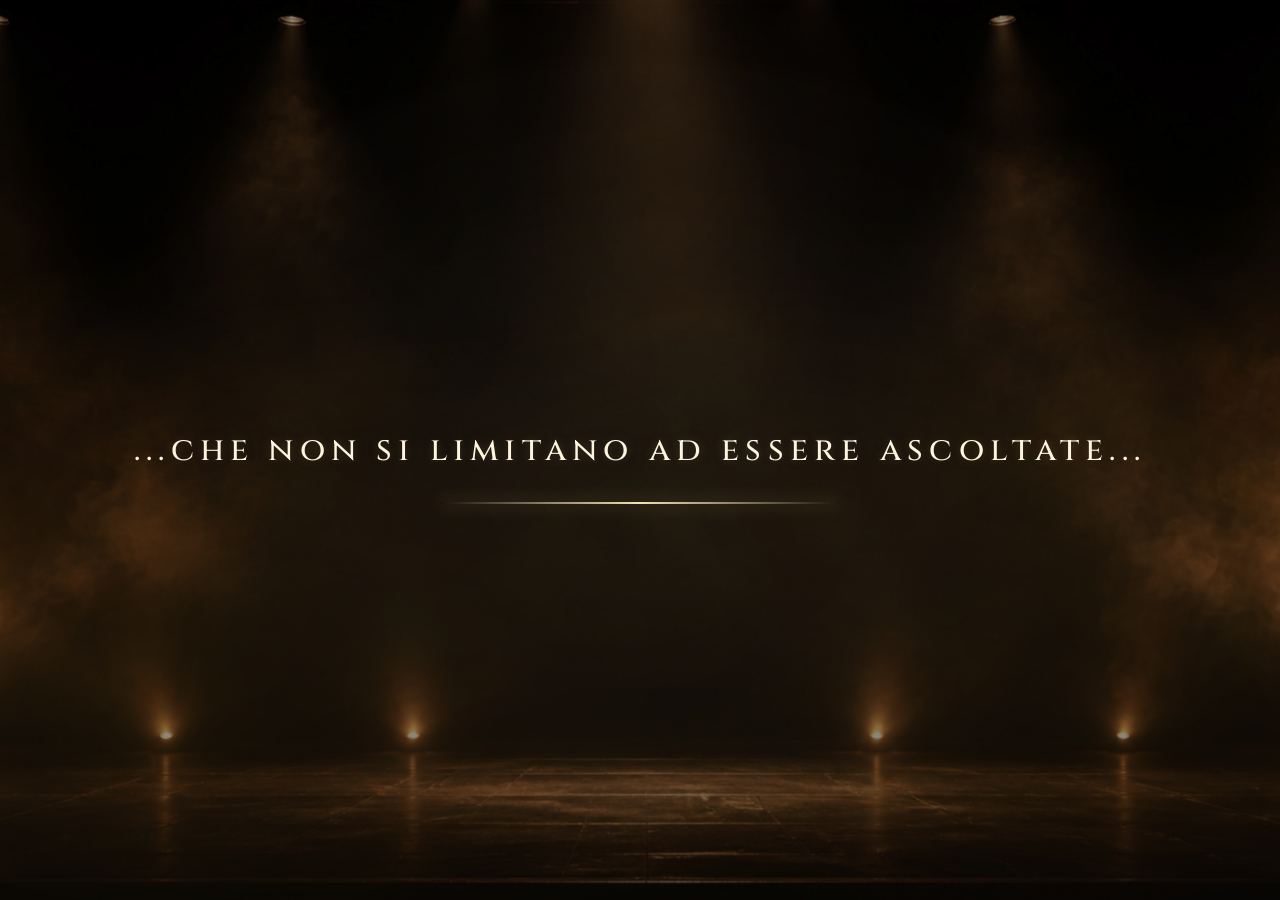
==== index.html @ 69029416 "Version review" ====
<!doctype html>
<!--
  ETB – Eros Ramazzotti Tribute Band
  Website designed and developed by Daniele Gabriele
-->
<html lang="it">
  <head>
    <meta charset="utf-8" />

    <meta name="author" content="Daniele Gabriele" />

    <meta name="viewport" content="width=device-width, initial-scale=1" />

    <script>
      (function () {
        const params = new URLSearchParams(window.location.search);
        const forcedView = params.get("view");

        // Permette di forzare manualmente:
        // ?view=desktop
        // ?view=mobile
        if (forcedView === "desktop") {
          return;
        }

        const isSmallScreen = window.matchMedia("(max-width: 900px)").matches;

        const isTouchDevice = window.matchMedia("(pointer: coarse)").matches;

        const shouldUseMobile =
          forcedView === "mobile" || (isSmallScreen && isTouchDevice);

        if (shouldUseMobile) {
          const destination = "mobile.html" + window.location.hash;

          window.location.replace(destination);
        }
      })();
    </script>

    <title>ETB | Eros Ramazzotti Tribute Band</title>

    <meta
      name="description"
      content="ETB – Eros Ramazzotti Tribute Band: otto musicisti professionisti per un autentico concerto live che ricrea il suono, l'energia e le emozioni dei più grandi successi di Eros Ramazzotti."
    />

    <link rel="icon" href="/assets/images/etb-logo.png" type="image/png" />

    <link rel="canonical" href="https://www.etberostribute.it/" />

    <link
      rel="alternate"
      media="only screen and (max-width: 900px)"
      href="https://www.etberostribute.it/mobile.html"
    />

    <link rel="alternate" hreflang="it" href="https://www.etberostribute.it/" />
    <link
      rel="alternate"
      hreflang="en"
      href="https://www.etberostribute.it/en/"
    />
    <link
      rel="alternate"
      hreflang="x-default"
      href="https://www.etberostribute.it/"
    />

    <script type="application/ld+json">
      {
        "@context": "https://schema.org",
        "@graph": [
          {
            "@type": "MusicGroup",
            "@id": "https://www.etberostribute.it/#musicgroup",
            "name": "ETB – Eros Ramazzotti Tribute Band",
            "alternateName": "ETB",
            "url": "https://www.etberostribute.it/",
            "logo": {
              "@type": "ImageObject",
              "url": "https://www.etberostribute.it/assets/images/etb-logo.png"
            },
            "image": {
              "@type": "ImageObject",
              "url": "https://www.etberostribute.it/assets/images/band-scene.png",
              "width": 1774,
              "height": 887
            },
            "description": "ETB – Eros Ramazzotti Tribute Band è una formazione composta da otto musicisti professionisti che propone un autentico concerto live dedicato alla musica di Eros Ramazzotti.",
            "genre": ["Pop", "Pop rock", "Italian pop music", "Tribute band"],
            "email": "booking@etberostribute.it",
            "areaServed": [
              {
                "@type": "Country",
                "name": "Italia"
              },
              {
                "@type": "Place",
                "name": "Europe"
              }
            ],
            "member": [
              {
                "@type": "Person",
                "name": "Fabio Di Baldo",
                "jobTitle": "Lead Vocals"
              },
              {
                "@type": "Person",
                "name": "Danila Sansoni",
                "jobTitle": "Female Vocals"
              },
              {
                "@type": "Person",
                "name": "Daniele Gabriele",
                "jobTitle": "Electric and Acoustic Guitar, Programming"
              },
              {
                "@type": "Person",
                "name": "Nico Sansoni",
                "jobTitle": "Electric Guitar"
              },
              {
                "@type": "Person",
                "name": "Nicola Di Giorgio",
                "jobTitle": "Saxophone"
              },
              {
                "@type": "Person",
                "name": "Stefano Nardi",
                "jobTitle": "Piano, Keyboards and Backing Vocals"
              },
              {
                "@type": "Person",
                "name": "Giammarco Turchini",
                "jobTitle": "Bass and Backing Vocals"
              },
              {
                "@type": "Person",
                "name": "Stefano Campaioli",
                "jobTitle": "Drums"
              }
            ]
          },
          {
            "@type": "WebSite",
            "@id": "https://www.etberostribute.it/#website",
            "url": "https://www.etberostribute.it/",
            "name": "ETB – Eros Ramazzotti Tribute Band",
            "inLanguage": ["it-IT", "en"],
            "publisher": {
              "@id": "https://www.etberostribute.it/#musicgroup"
            }
          },
          {
            "@type": "WebPage",
            "@id": "https://www.etberostribute.it/#webpage",
            "url": "https://www.etberostribute.it/",
            "name": "ETB Eros Ramazzotti Tribute Band — Cinematic Experience",
            "description": "ETB – Eros Ramazzotti Tribute Band: otto musicisti professionisti per un autentico concerto live che ricrea il suono, l'energia e le emozioni dei più grandi successi di Eros Ramazzotti.",
            "inLanguage": "it-IT",
            "isPartOf": {
              "@id": "https://www.etberostribute.it/#website"
            },
            "about": {
              "@id": "https://www.etberostribute.it/#musicgroup"
            },
            "primaryImageOfPage": {
              "@type": "ImageObject",
              "url": "https://www.etberostribute.it/assets/images/band-scene.png",
              "width": 1774,
              "height": 887
            }
          }
        ]
      }
    </script>

    <meta
      property="og:site_name"
      content="ETB – Eros Ramazzotti Tribute Band"
    />
    <meta property="og:title" content="ETB | Eros Ramazzotti Tribute Band" />

    <meta
      property="og:description"
      content="Autentica esperienza live dedicata alla musica di Eros Ramazzotti."
    />

    <meta property="og:type" content="website" />
    <meta property="og:url" content="https://www.etberostribute.it/" />

    <meta
      property="og:image"
      content="https://www.etberostribute.it/assets/images/band-scene.png"
    />

    <meta
      property="og:image:alt"
      content="ETB – Eros Ramazzotti Tribute Band"
    />

    <meta property="og:image:type" content="image/png" />
    <meta property="og:image:width" content="1774" />
    <meta property="og:image:height" content="887" />

    <meta property="og:locale" content="it_IT" />

    <meta name="twitter:card" content="summary_large_image" />
    <meta name="twitter:title" content="ETB | Eros Ramazzotti Tribute Band" />

    <meta
      name="twitter:description"
      content="Autentica esperienza live dedicata alla musica di Eros Ramazzotti."
    />

    <meta
      name="twitter:image"
      content="https://www.etberostribute.it/assets/images/band-scene.png"
    />

    <link rel="preconnect" href="https://fonts.googleapis.com" />
    <link rel="preconnect" href="https://fonts.gstatic.com" crossorigin />

    <link
      href="https://fonts.googleapis.com/css2?family=Barlow+Condensed:wght@500;600;700&family=Cinzel:wght@400;500;600&family=Inter:wght@400;500;600&display=swap"
      rel="stylesheet"
    />

    <link rel="stylesheet" href="/css/variables.css?v=1.0.0" />
    <link rel="stylesheet" href="/css/base.css?v=1.0.1" />
    <link rel="stylesheet" href="/css/animations.css?v=1.0.0" />
    <link rel="stylesheet" href="/css/effects.css?v=1.0.0" />
    <link rel="stylesheet" href="/css/layout.css?v=1.0.0" />
    <link rel="stylesheet" href="/css/storyboard.css?v=1.0.0" />
    <link rel="stylesheet" href="/css/hero.css?v=1.0.1" />
    <link rel="stylesheet" href="/css/scenes.css?v=1.0.3" />
    <link rel="stylesheet" href="/css/responsive.css?v=1.0.0" />
  </head>
  <body>
    <div class="cinema-bg" aria-hidden="true">
      <canvas id="particles"></canvas>
      <div class="light-rays"></div>
      <div class="fog f1"></div>
      <div class="fog f2"></div>
      <div class="stage-glow"></div>
      <div class="floor-glow"></div>
      <div class="vignette"></div>
    </div>

    <div class="grain" aria-hidden="true"></div>
    <div id="sceneFader" class="scene-fader" aria-hidden="true"></div>

    <nav id="topnav" class="topnav" aria-label="Menu principale">
      <a href="#home">HOME</a>
      <a href="#project">IL PROGETTO</a>
      <a href="#band">LA BAND</a>
      <a href="#showreel">SHOWREEL</a>
      <a href="#dates">DATE</a>
      <a href="#contacts">CONTATTI</a>

      <span class="language-menu">
        <span class="language-current">IT</span>
        <span class="language-divider">.</span>
        <a href="/en/" class="language-link">EN</a>
      </span>
    </nav>

    <div id="introStage" class="intro-stage">
      <div class="intro-stage-bg" aria-hidden="true"></div>
      <div id="storyLine" class="story-line"></div>
    </div>

    <main class="site-shell">
      <section id="hero" class="hero">
        <img
          class="hero-logo hero-part"
          src="/assets/images/etb-logo.png"
          alt="ETB"
        />

        <h1 class="hero-title hero-part">EROS RAMAZZOTTI</h1>

        <h2 class="hero-subtitle hero-part">TRIBUTE BAND</h2>

        <p class="hero-claim">
          <span class="hero-claim-line hero-part">La sua Musica.</span>
          <span class="hero-claim-line hero-part">La nostra Passione.</span>
        </p>

        <div class="hero-actions hero-part">
          <a id="heroShowreel" class="btn primary" href="#showreel">
            Guarda lo showreel
          </a>

          <a id="heroContacts" class="btn" href="#contacts">
            Contatti booking
          </a>
        </div>
      </section>

      <section id="projectScene" class="scene project-scene" aria-hidden="true">
        <div class="project-visual">
          <img
            class="project-background"
            src="/assets/images/etb-progetto.png"
            alt=""
            aria-hidden="true"
          />

          <div class="project-shade"></div>

          <div class="project-content">
            <header class="project-header">
              <div class="project-kicker">
                ETB · EROS RAMAZZOTTI TRIBUTE BAND
              </div>

              <h2 class="project-title">IL PROGETTO</h2>

              <p class="project-intro">
                Dietro ogni concerto ETB c’è molto più di ciò che il pubblico
                vede.
              </p>
            </header>

            <div class="project-scroll">
              <article class="project-section">
                <div class="project-section-number">01</div>

                <h3>NON TUTTE LE TRIBUTE BAND NASCONO ALLO STESSO MODO.</h3>

                <p>C’è chi sceglie di riproporre delle canzoni.</p>

                <p>C’è chi cerca la somiglianza con l’artista.</p>

                <p>ETB nasce da un’idea diversa.</p>

                <p>
                  Restituire al pubblico le emozioni, le atmosfere e la
                  ricchezza musicale dei grandi concerti di Eros Ramazzotti, con
                  il massimo rispetto per il lavoro che c’è dietro ogni suo
                  live.
                </p>
              </article>

              <article class="project-section">
                <div class="project-section-number">02</div>

                <h3>NON È SOLO UNA QUESTIONE DI CANZONI.</h3>

                <p>Le canzoni le conoscono tutti.</p>

                <p>
                  La vera sfida è ricreare ciò che accade quando quelle canzoni
                  prendono vita sul palco.
                </p>

                <p class="project-list">
                  Le dinamiche.<br />
                  Gli arrangiamenti.<br />
                  I cori.<br />
                  Le sfumature.<br />
                  I silenzi.<br />
                  L’energia.
                </p>

                <p>
                  Ogni elemento contribuisce a costruire un’esperienza che va
                  ben oltre la semplice esecuzione musicale.
                </p>
              </article>

              <article class="project-section">
                <div class="project-section-number">03</div>

                <h3>
                  DIETRO OGNI LIVE C’È MOLTO PIÙ DI QUELLO CHE IL PUBBLICO VEDE.
                </h3>

                <p>
                  Ogni concerto ETB è il risultato di un lavoro che inizia molto
                  prima della prima nota.
                </p>

                <p class="project-list">
                  Studio degli arrangiamenti.<br />
                  Ricerca dei suoni.<br />
                  Programmazioni.<br />
                  Verifica delle attrezzature.<br />
                  Controllo dei collegamenti.<br />
                  Organizzazione tecnica.
                </p>

                <p>
                  Ogni dettaglio viene preparato con l’obiettivo di ridurre al
                  minimo gli imprevisti e permettere alla band di concentrarsi
                  esclusivamente su ciò che conta davvero: la musica.
                </p>
              </article>

              <article class="project-section">
                <div class="project-section-number">04</div>

                <h3>L’AFFIDABILITÀ NON SI IMPROVVISA.</h3>

                <p>Uno spettacolo riuscito non dipende dalla fortuna.</p>

                <p class="project-list">
                  Nasce dalla preparazione.<br />
                  Dall’esperienza.<br />
                  Dall’organizzazione.<br />
                  Dal controllo.
                </p>

                <p>
                  Per questo ogni live viene affrontato con lo stesso approccio:
                  preparare tutto ciò che può essere preparato, verificare tutto
                  ciò che può essere verificato e lasciare che sul palco
                  rimangano soltanto l’energia, la musica e l’emozione.
                </p>
              </article>

              <article class="project-section">
                <div class="project-section-number">05</div>

                <h3>IL NOSTRO OBIETTIVO</h3>

                <p>Non è dimostrare quanto siamo bravi.</p>

                <p>
                  È permettere al pubblico di vivere uno spettacolo coinvolgente
                  e credibile.
                </p>

                <p>
                  Quando la tecnica diventa invisibile e resta soltanto
                  l’emozione della musica, significa che tutto il lavoro fatto
                  prima del concerto ha raggiunto il suo scopo.
                </p>
              </article>

              <div class="project-closing">
                <p>
                  OGNI NOSTRO CONCERTO INIZIA<br />
                  MOLTO PRIMA DELLA PRIMA NOTA.
                </p>

                <div class="project-actions">
                  <button
                    id="projectToBand"
                    class="btn project-btn"
                    type="button"
                  >
                    SCOPRI LA BAND
                  </button>

                  <button
                    id="projectToShowreel"
                    class="btn project-btn"
                    type="button"
                  >
                    GUARDA LO SHOWREEL
                  </button>
                </div>
              </div>
            </div>
          </div>
        </div>
      </section>

      <section id="bandScene" class="scene band-scene" aria-hidden="true">
        <div class="band-visual">
          <img
            class="band-scene-image"
            src="/assets/images/band-scene.png"
            alt="ETB Eros Ramazzotti Tribute Band"
          />

          <div class="band-story">
            <div id="bandStoryLine" class="band-story-line">
              OTTO MUSICISTI. UNA SOLA DIREZIONE.
            </div>

            <p class="band-story-copy">
              Otto musicisti sul palco per restituire l’energia, le emozioni e
              il respiro live delle canzoni di Eros Ramazzotti.
            </p>
          </div>

          <div class="band-discover" aria-hidden="true">
            <strong>SCOPRI I MUSICISTI</strong>
            <span>Seleziona un punto sulla band</span>
          </div>

          <div class="band-hotspots" aria-label="Scopri i musicisti">
            <button
              class="member-hotspot hotspot-fabio"
              aria-label="Fabio Di Baldo"
              data-member="fabio"
            >
              <span class="hotspot-label">
                <strong>FABIO DI BALDO</strong>
                <small>LEAD VOCALS</small>
              </span>
            </button>

            <button
              class="member-hotspot hotspot-danila"
              aria-label="Danila Sansoni"
              data-member="danila"
            >
              <span class="hotspot-label">
                <strong>DANILA SANSONI</strong>
                <small>VOCALS · DUETS · BACKING VOCALS</small>
              </span>
            </button>

            <button
              class="member-hotspot hotspot-daniele"
              aria-label="Daniele Gabriele"
              data-member="daniele"
            >
              <span class="hotspot-label">
                <strong>DANIELE GABRIELE</strong>
                <small>ELECTRIC · ACOUSTIC GUITAR · PROGRAMMING</small>
              </span>
            </button>

            <button
              class="member-hotspot hotspot-nico"
              aria-label="Nico Sansoni"
              data-member="nico"
            >
              <span class="hotspot-label">
                <strong>NICO SANSONI</strong>
                <small>ELECTRIC GUITAR</small>
              </span>
            </button>

            <button
              class="member-hotspot hotspot-nicola"
              aria-label="Nicola Di Giorgio"
              data-member="nicola"
            >
              <span class="hotspot-label">
                <strong>NICOLA DI GIORGIO</strong>
                <small>SAX</small>
              </span>
            </button>

            <button
              class="member-hotspot hotspot-stefano-nardi"
              aria-label="Stefano Nardi"
              data-member="stefano-nardi"
            >
              <span class="hotspot-label">
                <strong>STEFANO NARDI</strong>
                <small>PIANO · KEYBOARDS · BACKING VOCALS</small>
              </span>
            </button>

            <button
              class="member-hotspot hotspot-giammarco"
              aria-label="Giammarco Turchini"
              data-member="giammarco"
            >
              <span class="hotspot-label">
                <strong>GIAMMARCO TURCHINI</strong>
                <small>BASS · BACKING VOCALS</small>
              </span>
            </button>

            <button
              class="member-hotspot hotspot-stefano-campaioli"
              aria-label="Stefano Campaioli"
              data-member="stefano-campaioli"
            >
              <span class="hotspot-label">
                <strong>STEFANO CAMPAIOLI</strong>
                <small>DRUMS</small>
              </span>
            </button>
          </div>
        </div>
      </section>

      <section
        id="showreelScene"
        class="scene showreel-scene"
        aria-hidden="true"
      >
        <!-- =====================================================
       SHOWREEL INTRO
       ===================================================== -->

        <div id="showreelIntro" class="showreel-intro">
          <div class="showreel-line showreel-line-1">NON È UNA CANZONE.</div>

          <div class="showreel-line showreel-line-2">È UNO SPETTACOLO.</div>

          <button id="showreelPlay" class="showreel-play" type="button">
            <span class="showreel-play-icon">▶</span>
            <span>GUARDA IL PROMO UFFICIALE</span>
          </button>

          <div class="showreel-audience">
            <div class="showreel-audience-title">VISTO DA CHI ERA LÌ.</div>

            <p class="showreel-audience-copy">
              Momenti dello show ETB catturati e condivisi dal pubblico.
            </p>

            <button id="showreelExplore" class="showreel-youtube" type="button">
              OLTRE IL PROMO ↗
            </button>
          </div>
        </div>

        <!-- =====================================================
        SHOWREEL VIDEO
        ===================================================== -->

        <video
          id="showreelVideo"
          class="showreel-video"
          preload="metadata"
          playsinline
          controls
          controlsList="nodownload noremoteplayback"
          disablePictureInPicture
          oncontextmenu="return false;"
        >
          <source
            src="https://media.etberostribute.it/video/promo-etb.mp4"
            type="video/mp4"
          />
        </video>
        <!-- =====================================================
     OLTRE IL PROMO
     ===================================================== -->

        <div id="showreelGallery" class="showreel-gallery" aria-hidden="true">
          <div class="showreel-gallery-head">
            <div class="showreel-gallery-kicker">OLTRE IL PROMO.</div>

            <div class="showreel-gallery-manifesto">
              LIVE DAL PUBBLICO.
              <span>PERFORMANCE TV.</span>
              MOMENTI ETB.
            </div>
          </div>

          <div class="showreel-gallery-content">
            <!-- =====================================================
         ETB VISTI DA CHI ERA LÌ
         ===================================================== -->

            <div class="showreel-video-panel showreel-live-block">
              <div class="showreel-panel-head">
                <div class="showreel-panel-title">ETB VISTI DAL PUBBLICO</div>

                <div class="showreel-panel-subtitle">LIVE DAL PUBBLICO</div>
              </div>

              <div class="showreel-video-column">
                <a
                  class="showreel-card showreel-card-live"
                  href="https://www.youtube.com/watch?v=7wbwuNr4x2g"
                  target="_blank"
                  rel="noopener noreferrer"
                >
                  <img
                    src="/assets/images/youtube/cose-della-vita.jpg"
                    alt="Cose della vita - ETB live"
                  />

                  <div class="showreel-card-shade"></div>

                  <div class="showreel-card-copy">
                    <div class="showreel-card-title">COSE DELLA VITA</div>

                    <div class="showreel-card-meta">ETB · LIVE</div>
                  </div>

                  <span class="showreel-card-play">▶</span>
                </a>

                <a
                  class="showreel-card showreel-card-live"
                  href="https://www.youtube.com/watch?v=Uu_uuLgbPtQ"
                  target="_blank"
                  rel="noopener noreferrer"
                >
                  <img
                    src="/assets/images/youtube/una-storia-importante.jpg"
                    alt="Una storia importante - ETB live"
                  />

                  <div class="showreel-card-shade"></div>

                  <div class="showreel-card-copy">
                    <div class="showreel-card-title">UNA STORIA IMPORTANTE</div>

                    <div class="showreel-card-meta">ETB · LIVE</div>
                  </div>

                  <span class="showreel-card-play">▶</span>
                </a>
              </div>
            </div>

            <!-- =====================================================
         ETB IN TV
         ===================================================== -->

            <div class="showreel-video-panel showreel-tv-block">
              <div class="showreel-panel-head">
                <div class="showreel-panel-title">ETB IN TV</div>

                <div class="showreel-panel-subtitle">
                  FESTIVAL ITALIA IN MUSICA · LAZIO TV
                </div>
              </div>

              <div class="showreel-video-column">
                <a
                  class="showreel-card showreel-card-tv"
                  href="https://www.youtube.com/watch?v=AcxtzUMbStc"
                  target="_blank"
                  rel="noopener noreferrer"
                >
                  <img
                    src="/assets/images/youtube/medley-tv.jpg"
                    alt="Medley Eros Ramazzotti - ETB TV performance"
                  />

                  <div class="showreel-card-shade"></div>

                  <div class="showreel-card-copy">
                    <div class="showreel-card-title">
                      MEDLEY EROS RAMAZZOTTI
                    </div>
                  </div>

                  <span class="showreel-card-play">▶</span>
                </a>

                <a
                  class="showreel-card showreel-card-tv"
                  href="https://www.youtube.com/watch?v=sU3zXvA4uTs"
                  target="_blank"
                  rel="noopener noreferrer"
                >
                  <img
                    src="/assets/images/youtube/piu-bella-cosa-tv.jpg"
                    alt="Più bella cosa - ETB TV performance"
                  />

                  <div class="showreel-card-shade"></div>

                  <div class="showreel-card-copy">
                    <div class="showreel-card-title">PIÙ BELLA COSA</div>
                  </div>

                  <span class="showreel-card-play">▶</span>
                </a>

                <a
                  class="showreel-card showreel-card-tv"
                  href="https://www.youtube.com/watch?v=0V2D1NXu-xw"
                  target="_blank"
                  rel="noopener noreferrer"
                >
                  <img
                    src="/assets/images/youtube/terra-promessa-tv.jpg"
                    alt="Terra promessa - ETB TV performance"
                  />

                  <div class="showreel-card-shade"></div>

                  <div class="showreel-card-copy">
                    <div class="showreel-card-title">TERRA PROMESSA</div>
                  </div>

                  <span class="showreel-card-play">▶</span>
                </a>
              </div>
            </div>
          </div>

          <button
            id="showreelGalleryBack"
            class="showreel-gallery-back"
            type="button"
          >
            ← TORNA ALLO SHOWREEL
          </button>
        </div>
      </section>

      <section id="datesScene" class="scene dates-scene" aria-hidden="true">
        <div class="dates-visual">
          <img
            class="dates-background"
            src="/assets/images/etb-date.png"
            alt=""
            aria-hidden="true"
          />

          <div class="dates-shade"></div>

          <div class="dates-content">
            <div class="dates-heading">PROSSIME DATE</div>

            <div id="datesList" class="dates-list"></div>

            <button
              id="datesArchiveToggle"
              class="dates-archive-toggle"
              type="button"
            >
              ARCHIVIO LIVE →
            </button>
          </div>
        </div>
      </section>

      <section
        id="contactsScene"
        class="scene contacts-scene"
        aria-hidden="true"
      >
        <div class="contacts-visual">
          <img
            class="contacts-background"
            src="/assets/images/contatti.png"
            alt=""
            aria-hidden="true"
          />

          <div class="contacts-shade"></div>
          <div class="contacts-content">
            <div class="contacts-kicker">BOOKING ETB</div>
            <h2 class="contacts-title">CONTATTI & BOOKING</h2>

            <p class="contacts-copy">
              <strong>Raccontaci il tuo evento.</strong><br />
              Compila il modulo e riceveremo fin da subito tutte le informazioni
              necessarie per valutare disponibilità, aspetti organizzativi e,
              quando possibile, elaborare una prima stima indicativa del live
              ETB.
            </p>

            <div class="contacts-booking-layout">
              <div class="contacts-form-column">
                <form id="quoteForm" class="quote-form">
                  <div
                    style="
                      position: absolute;
                      left: -10000px;
                      width: 1px;
                      height: 1px;
                      overflow: hidden;
                    "
                    aria-hidden="true"
                  >
                    <label>
                      Non compilare questo campo
                      <input
                        id="website"
                        name="website"
                        type="text"
                        tabindex="-1"
                        autocomplete="off"
                      />
                    </label>
                  </div>
                  <div class="quote-grid">
                    <label>
                      Nome richiedente
                      <input id="clientName" type="text" required />
                    </label>

                    <label>
                      Data evento
                      <input id="eventDate" type="date" required />
                    </label>

                    <label class="international-event">
                      <input
                        id="internationalEvent"
                        name="internationalEvent"
                        type="checkbox"
                      />

                      <span>
                        Il mio evento si svolge
                        <strong>fuori dall'Italia</strong>
                      </span>
                    </label>

                    <label>
                      Località evento
                      <input
                        id="eventLocation"
                        type="text"
                        placeholder="Es. Forano (RI)"
                        required
                        autocomplete="off"
                      />

                      <div
                        id="locationSuggestions"
                        class="location-suggestions"
                      ></div>
                    </label>

                    <label>
                      Tipo di location
                      <select id="locationType" required>
                        <option value="">Seleziona il tipo di location</option>

                        <option value="A">
                          Suolo pubblico · Piazza · Festa
                        </option>

                        <option value="B">Pub · Ristorante · Locale</option>

                        <option value="C">Teatro · Auditorium</option>

                        <option value="D">Cerimonia nuziale</option>
                      </select>
                    </label>

                    <label class="lineup-field">
                      <span class="quote-label-with-help">
                        Formazione richiesta

                        <button
                          id="lineupHelpTrigger"
                          class="help-tooltip-trigger"
                          type="button"
                          aria-label="Informazioni sulle formazioni ETB"
                          aria-expanded="false"
                          aria-controls="lineupHelpTooltip"
                        >
                          i
                        </button>
                      </span>

                      <select id="lineup">
                        <option value="full">
                          ETB Full Live Experience (8 musicisti)
                        </option>

                        <option value="reduced">
                          ETB Compact Live (7 musicisti, senza sax)
                        </option>
                      </select>

                      <div
                        id="lineupHelpTooltip"
                        class="help-tooltip"
                        role="tooltip"
                        aria-hidden="true"
                      >
                        <div class="help-tooltip-title">
                          LE NOSTRE FORMAZIONI
                        </div>

                        <div class="help-tooltip-section">
                          <strong
                            >ETB Full Live Experience — 8 musicisti</strong
                          >

                          <p>
                            È la formazione completa della band e rappresenta
                            l’esperienza artistica nella sua massima
                            espressione. Include il sax, strumento presente in
                            molti arrangiamenti originali di Eros Ramazzotti e
                            nei suoi concerti dal vivo.
                          </p>
                        </div>

                        <div class="help-tooltip-section">
                          <strong>ETB Compact Live — 7 musicisti</strong>

                          <p>
                            Per alcuni eventi, esigenze logistiche, spazi
                            ridotti o disponibilità di budget possono rendere
                            preferibile una formazione più compatta. In questa
                            configurazione il sax non è presente, ma lo
                            spettacolo mantiene identità musicale, qualità
                            esecutiva ed energia ETB.
                          </p>
                        </div>

                        <div class="help-tooltip-note">
                          <strong>Non sai quale scegliere?</strong>

                          <p>
                            Saremo felici di consigliarti la soluzione più
                            adatta al tuo evento.
                          </p>
                        </div>
                      </div>
                    </label>

                    <label>
                      Service audio e luci
                      <select id="serviceOption" required>
                        <option value="">
                          Seleziona disponibilità service
                        </option>

                        <option value="available">
                          Già disponibile sul posto
                        </option>

                        <option value="required">Richiesto a ETB</option>
                      </select>
                    </label>

                    <label>
                      Numero di telefono / WhatsApp
                      <input
                        id="customerPhone"
                        name="customerPhone"
                        type="tel"
                        inputmode="tel"
                        placeholder="+39 333 1234567"
                        required
                        autocomplete="tel"
                      />
                    </label>

                    <div aria-hidden="true"></div>

                    <label>
                      Indirizzo email
                      <input
                        id="customerEmail"
                        name="customerEmail"
                        type="email"
                        placeholder="nome@esempio.it"
                        required
                        autocomplete="email"
                      />
                    </label>

                    <label>
                      Conferma email
                      <input
                        id="customerEmailConfirm"
                        name="etbEmailManualConfirm"
                        type="text"
                        inputmode="email"
                        placeholder="Ripeti manualmente la tua email"
                        required
                        autocomplete="new-password"
                      />
                    </label>
                  </div>

                  <label>
                    Note evento
                    <textarea
                      id="eventNotes"
                      rows="3"
                      placeholder="Eventuali dettagli utili per il booking ETB"
                    ></textarea>

                    <span class="quote-notes-privacy">
                      Non inserire nelle note dati personali non necessari o
                      informazioni di natura sensibile.
                    </span>
                  </label>

                  <div class="quote-privacy-info">
                    <span>
                      I dati inseriti saranno utilizzati esclusivamente per
                      gestire la presente richiesta di stima e di booking ETB.
                      Per conoscere come ETB gestisce i dati comunicati tramite
                      questo modulo, consulta l’
                      <a href="#" id="privacyPolicyLink">Informativa Privacy</a
                      >.
                    </span>
                  </div>

                  <label class="quote-privacy quote-marketing-consent">
                    <input
                      id="marketingConsent"
                      name="marketingConsent"
                      type="checkbox"
                    />

                    <span>
                      Desidero rimanere in contatto con ETB e ricevere
                      occasionalmente aggiornamenti sulla band, nuove date,
                      disponibilità e iniziative future. Potrò revocare il
                      consenso in qualsiasi momento.
                    </span>
                  </label>

                  <div class="quote-submit-row">
                    <button class="quote-submit" type="submit">
                      RICEVI LA STIMA VIA EMAIL
                    </button>

                    <div
                      id="quoteResult"
                      class="quote-inline-result"
                      aria-live="polite"
                    ></div>
                  </div>
                </form>
              </div>

              <aside class="booking-info">
                <div class="booking-info-kicker">DAL PRIMO CONTATTO</div>

                <h2 class="booking-info-title">
                  OGNI EVENTO<br />
                  È UNICO
                </h2>

                <p class="booking-info-intro">
                  Ogni concerto ha caratteristiche, esigenze organizzative e
                  aspetti logistici diversi.
                </p>

                <p class="booking-info-copy">
                  Il nostro obiettivo è semplificare il primo contatto, così da
                  poter valutare rapidamente il tuo evento e preparare una
                  proposta costruita sulle tue reali necessità.
                </p>

                <div class="booking-benefits">
                  <div class="booking-benefit">
                    <div class="booking-benefit-title">
                      <span class="booking-benefit-mark">◆</span>
                      Risposta più rapida
                    </div>
                  </div>

                  <div class="booking-benefit">
                    <div class="booking-benefit-title">
                      <span class="booking-benefit-mark">◆</span>
                      Valutazione personalizzata
                    </div>
                  </div>

                  <div class="booking-benefit">
                    <div class="booking-benefit-title">
                      <span class="booking-benefit-mark">◆</span>
                      Prima stima indicativa
                    </div>
                  </div>

                  <div class="booking-benefit">
                    <div class="booking-benefit-title">
                      <span class="booking-benefit-mark">◆</span>
                      Contatto diretto con ETB
                    </div>
                  </div>

                  <div class="booking-benefit">
                    <div class="booking-benefit-title">
                      <span class="booking-benefit-mark">◆</span>
                      Nessun impegno
                    </div>
                  </div>
                </div>

                <blockquote class="booking-info-quote">
                  <strong>Non esistono due eventi uguali.</strong><br /><br />
                  Per questo preferiamo conoscere le esigenze di ogni
                  organizzatore prima di formulare una proposta.
                </blockquote>
              </aside>
            </div>
          </div>
        </div>
      </section>

      <section id="memberScene" class="scene member-scene" aria-hidden="true">
        <div class="member-visual">
          <img
            id="memberImage"
            class="member-image"
            src="/assets/images/fabio-vox.png"
            alt="Fabio Di Baldo"
          />

          <div class="member-shade"></div>

          <div class="member-content">
            <div id="memberRole" class="member-role">LEAD VOCALS</div>

            <h2 id="memberName" class="member-name">FABIO DI BALDO</h2>

            <p id="memberQuote" class="member-quote">
              La voce che guida il viaggio.<br />
              Il respiro live delle canzoni di Eros.
            </p>
          </div>

          <button
            id="memberBack"
            class="member-back"
            type="button"
            aria-label="Torna alla band"
          >
            ← BAND
          </button>
        </div>
      </section>
    </main>

    <div
      id="privacyPolicyModal"
      class="privacy-modal"
      aria-hidden="true"
      role="dialog"
      aria-modal="true"
      aria-labelledby="privacyPolicyTitle"
    >
      <div class="privacy-modal-backdrop" data-privacy-close></div>

      <div class="privacy-modal-panel">
        <button
          id="privacyPolicyClose"
          class="privacy-modal-close"
          type="button"
          aria-label="Chiudi informativa privacy"
          data-privacy-close
        >
          ×
        </button>

        <div class="privacy-modal-kicker">ETB · PRIVACY</div>

        <h2 id="privacyPolicyTitle" class="privacy-modal-title">
          INFORMATIVA PRIVACY
        </h2>

        <div class="privacy-modal-content">
          <p>
            <strong>La fiducia di chi ci contatta è importante per ETB.</strong>
            Per questo utilizziamo le informazioni che ci vengono comunicate
            esclusivamente per gestire le richieste di booking e ricontattare
            gli organizzatori interessati ai nostri concerti.
          </p>

          <p>
            Attraverso questo modulo raccogliamo soltanto le informazioni
            necessarie per valutare una richiesta di esibizione, predisporre
            quando possibile una prima stima indicativa e dare seguito al
            contatto ricevuto.
          </p>

          <p>
            Il nostro obiettivo non è creare una banca dati di clienti o
            potenziali clienti, ma conoscere gli elementi indispensabili per
            organizzare correttamente un eventuale evento.
          </p>

          <h3>1. Chi gestisce le informazioni</h3>

          <p>
            Le informazioni comunicate tramite questo sito sono gestite da
            <strong>ETB – Eros Ramazzotti Tribute Band</strong>, attraverso i
            componenti della band presentati nella pagina
            <strong>“La Band”</strong>, esclusivamente per le finalità descritte
            nella presente informativa.
          </p>

          <p>
            Per qualsiasi richiesta relativa al trattamento delle informazioni
            personali è possibile contattarci all’indirizzo:
            <a href="mailto:privacy@etberostribute.it">
              privacy@etberostribute.it
            </a>
          </p>

          <h3>2. Quali informazioni raccogliamo</h3>

          <p>
            Il modulo può richiedere il nome del referente, l’indirizzo email,
            il numero di telefono o WhatsApp, la data e la località dell’evento,
            la tipologia della location, la formazione richiesta, la
            disponibilità del service ed eventuali note utili
            all’organizzazione.
          </p>

          <p>
            Il modulo non è progettato per raccogliere categorie particolari di
            dati personali. Ti chiediamo pertanto di non inserire nelle note
            informazioni non necessarie o dati di natura sensibile.
          </p>

          <h3>3. Per quale motivo utilizziamo queste informazioni</h3>

          <p>
            Le informazioni ricevute vengono utilizzate esclusivamente per
            valutare la richiesta, verificare la disponibilità della band,
            predisporre quando possibile una prima stima indicativa del live,
            ricontattare il richiedente e gestire gli eventuali successivi
            contatti relativi allo stesso evento.
          </p>

          <p>
            Per la gestione della richiesta di booking non chiediamo un consenso
            specifico, poiché è l’utente stesso a comunicarci i propri dati per
            essere ricontattato e ricevere una risposta alla propria richiesta.
          </p>

          <h3>4. Comunicazioni future ETB</h3>

          <p>
            Solo se l’utente seleziona l’apposita casella facoltativa, ETB potrà
            utilizzare il suo indirizzo email per inviare occasionalmente
            aggiornamenti sulla band, nuove date, disponibilità e iniziative
            future.
          </p>

          <p>
            Il consenso a queste comunicazioni è facoltativo, non condiziona
            l’invio della richiesta di booking e può essere revocato in
            qualsiasi momento.
          </p>

          <h3>5. Conservazione delle informazioni</h3>

          <p>
            Il sito non mantiene un database dedicato delle richieste di
            booking. Le comunicazioni vengono gestite attraverso la casella di
            posta elettronica utilizzata da ETB per il booking.
          </p>

          <p>
            Le informazioni vengono conservate solo per il tempo necessario alla
            gestione della richiesta e degli eventuali contatti collegati
            all’evento. Conclusa tale gestione, le informazioni non più
            necessarie vengono eliminate o comunque non ulteriormente
            utilizzate.
          </p>

          <p>
            Se la richiesta porta a un accordo o a un rapporto contrattuale, i
            dati necessari possono essere conservati per il tempo richiesto
            dagli obblighi amministrativi, fiscali o dalla tutela dei diritti
            delle parti.
          </p>

          <h3>6. A chi possono essere comunicate</h3>

          <p>
            Le informazioni possono essere consultate esclusivamente dai
            componenti ETB coinvolti nella gestione della richiesta.
          </p>

          <p>
            Possono inoltre essere trattate dai fornitori tecnici necessari al
            funzionamento del sito, della posta elettronica, dei sistemi di
            sicurezza, antispam e degli eventuali servizi utilizzati per l’invio
            delle comunicazioni.
          </p>

          <p>
            Le informazioni non vengono diffuse, vendute o cedute a terzi per
            finalità commerciali estranee alla richiesta ricevuta.
          </p>

          <h3>7. Diritti dell’interessato</h3>

          <p>
            L’utente può chiedere di conoscere quali dati lo riguardano,
            ottenerne la rettifica o l’aggiornamento, richiederne la
            cancellazione nei casi previsti dalla normativa, limitarne il
            trattamento o revocare il consenso eventualmente prestato per le
            comunicazioni future.
          </p>

          <p>
            Le richieste possono essere inviate a:
            <a href="mailto:privacy@etberostribute.it">
              privacy@etberostribute.it
            </a>
          </p>

          <h3>8. Autorità di controllo</h3>

          <p>
            Se ritieni che il trattamento delle informazioni che ti riguardano
            non sia conforme alla normativa vigente, hai il diritto di
            rivolgerti al Garante per la protezione dei dati personali, secondo
            le modalità previste dalla legge.
          </p>

          <h3>9. Aggiornamenti</h3>

          <p>
            La presente informativa potrà essere aggiornata qualora vengano
            introdotte nuove funzionalità del sito, cambino i fornitori
            utilizzati o siano modificate le modalità di gestione delle
            richieste e delle comunicazioni future.
          </p>

          <h3>10. Crediti</h3>

          <p>
            Il sito web ufficiale di ETB – Eros Ramazzotti Tribute Band è stato
            progettato e sviluppato da Daniele Gabriele.
          </p>
        </div>

        <div class="privacy-modal-actions">
          <button class="privacy-modal-button" type="button" data-privacy-close>
            CHIUDI
          </button>
        </div>
      </div>
    </div>

    <script src="/js/timing.js?v=1.0.0"></script>
    <script src="/js/config.js?v=1.0.2"></script>
    <script src="/js/dates.js?v=1.0.2"></script>
    <script src="/js/quote-engine.js?v=1.0.0"></script>
    <script src="/js/route-service.js?v=1.0.0"></script>
    <script src="/js/email.js?v=1.0.1"></script>
    <script src="/js/app.js?v=1.0.3"></script>
    <script src="/js/storyboard.js?v=1.0.0"></script>
    <script src="/js/background.js?v=1.0.0"></script>
  </body>
</html>
---- css/variables.css ----
:root {
  --headline: "Barlow Condensed";
  --story: "Cinzel";
  --body: "Inter";

  --warm-white: #f4efe2;
  --warm-soft: #d9c9a8;
  --gold: #d5a34f;
  --amber: #b96f2b;
  --black: #050403;

  --tracking-extra: 0.03em;

  --cinema-duration: 3.2s;
  --cinema-ease: cubic-bezier(0.22, 0.61, 0.36, 1);

  --glow-low:
    0 0 12px rgba(255, 220, 150, 0.1), 0 0 28px rgba(202, 133, 45, 0.08);

  --glow-mid:
    0 0 16px rgba(255, 236, 190, 0.16), 0 0 44px rgba(211, 140, 46, 0.14),
    0 0 90px rgba(173, 93, 23, 0.08);
}
---- css/base.css ----
* {
  box-sizing: border-box;
}

html,
body {
  width: 100%;
  height: 100%;
  overflow: hidden;
  margin: 0;
  overflow-x: hidden;
  background: #050403;
  color: var(--warm-white);
  font-family: var(--body), Arial, sans-serif;
}

body {
  min-height: 100vh;
}

/* =========================================================
   ETB CINEMATIC SCROLLBAR
   ========================================================= */

* {
  scrollbar-width: thin;
  scrollbar-color: rgba(218, 146, 54, 0.55) rgba(255, 245, 223, 0.015);
}

*::-webkit-scrollbar {
  width: 4px;
  height: 4px;
}

*::-webkit-scrollbar-track {
  background: rgba(255, 245, 223, 0.015);
}

*::-webkit-scrollbar-thumb {
  background: linear-gradient(
    180deg,
    rgba(218, 146, 54, 0.55),
    rgba(128, 68, 24, 0.38)
  );

  border-radius: 999px;
}

*::-webkit-scrollbar-thumb:hover {
  background: rgba(218, 146, 54, 0.75);
}

/* ==========================================================
   LANGUAGE MENU
   ========================================================== */

.language-menu {
  display: inline-flex;
  align-items: center;
  gap: 7px;
  margin-left: 12px;
  white-space: nowrap;
}

.language-current,
.language-link,
.language-divider {
  transition: color 0.25s ease;
}

.language-current {
  color: #ffffff;
  font-weight: 700;
}

.language-link {
  color: rgba(255, 255, 255, 0.55);
  text-decoration: none;
}

.language-link:hover {
  color: #ffffff;
}

.language-divider {
  color: rgba(255, 255, 255, 0.3);
}
---- css/animations.css ----
@keyframes fogDrift {
  0% {
    transform: translate3d(-7%, -2%, 0) scale(1.04);
  }

  50% {
    transform: translate3d(2%, 3%, 0) scale(1.11);
  }

  100% {
    transform: translate3d(8%, 1%, 0) scale(1.18);
  }
}

@keyframes floorPulse {
  0% {
    opacity: .55;
    transform: translateX(-50%) scaleX(.92);
  }

  100% {
    opacity: 1;
    transform: translateX(-50%) scaleX(1.06);
  }
}

@keyframes raysMove {
  0% {
    transform: rotate(-5deg) scale(1);
  }

  100% {
    transform: rotate(6deg) scale(1.07);
  }
}

@keyframes orbBreath {
  0%,
  100% {
    transform: translate(-50%, -50%) scale(.985);
    opacity: .78;
  }

  50% {
    transform: translate(-50%, -50%) scale(1.035);
    opacity: 1;
  }
}

@keyframes grainShift {
  0% {
    transform: translate(0, 0);
  }

  100% {
    transform: translate(-3%, 2%);
  }
}
---- css/effects.css ----
.cinema-bg {
  position: fixed;
  inset: 0;
  z-index: 0;
  overflow: hidden;

  background:
    radial-gradient(
      ellipse at 50% 60%,
      rgba(255,220,140,.06) 0%,
      rgba(80,45,15,.05) 12%,
      rgba(15,8,3,.35) 28%,
      rgba(5,3,2,.92) 48%,
      #000000 100%
    );
}

#particles {
  position: absolute;
  inset: 0;
  width: 100%;
  height: 100%;
  opacity: .42;
}

.fog {
  position: absolute;
  inset: -25%;
  background:
    radial-gradient(ellipse at 18% 62%, rgba(255, 214, 136, .18), transparent 35%),
    radial-gradient(ellipse at 82% 42%, rgba(191, 112, 35, .15), transparent 39%),
    radial-gradient(ellipse at 52% 50%, rgba(255, 240, 205, .14), transparent 42%);
  filter: blur(32px);
  opacity: .20;
  animation: fogDrift 18s ease-in-out infinite alternate;
  mix-blend-mode: screen;
}

.fog.f2 {
  opacity: .15;
  filter: blur(42px);
  animation-duration: 26s;
  animation-direction: alternate-reverse;
  transform: scale(1.18);
}

.light-rays {
  position: absolute;
  inset: -15%;
  background: conic-gradient(
    from 248deg at 50% 55%,
    transparent 0deg,
    rgba(255, 206, 116, .12) 10deg,
    transparent 23deg,
    transparent 48deg,
    rgba(255, 178, 75, .08) 66deg,
    transparent 84deg,
    transparent 100deg,
    rgba(255, 229, 170, .10) 112deg,
    transparent 130deg,
    transparent 360deg
  );
  filter: blur(20px);
  opacity: .12;
  animation: raysMove 18s ease-in-out infinite alternate;
  mix-blend-mode: screen;
}

.stage-glow {
  position: absolute;
  left: 50%;
  top: 52%;
  width: min(980px, 92vw);
  aspect-ratio: 1 / 1;
  border-radius: 50%;
  transform: translate(-50%, -50%);
  background: radial-gradient(
    circle at center,
    rgba(255,238,195,.22) 0%,
    rgba(156,83,23,.05) 23%,
    rgba(156, 83, 23, .05) 47%,
    rgba(0, 0, 0, 0) 75%
  );
  filter: blur(4px);
  opacity: .12;
  animation: orbBreath 8s ease-in-out infinite;
  mix-blend-mode: screen;
}

.floor-glow {
  position: absolute;
  left: 50%;
  bottom: 5%;
  width: min(1050px, 98vw);
  height: 190px;
  transform: translateX(-50%);
  background: radial-gradient(
    ellipse at center,
    rgba(238, 158, 58, .28),
    rgba(119, 55, 15, .12) 40%,
    transparent 72%
  );
  filter: blur(18px);
  opacity: 0;
  animation: floorPulse 7s ease-in-out infinite alternate;
}

.vignette {
  position: absolute;
  inset: 0;

  background:
    radial-gradient(
      ellipse at center,
      transparent 0%,
      rgba(0,0,0,.34) 40%,
      rgba(0,0,0,.92) 100%
    ),

    linear-gradient(
      to bottom,
      rgba(0,0,0,.84),
      transparent 30%,
      rgba(0,0,0,.90)
    );

  pointer-events: none;
}
.grain {
  position: fixed;
  inset: 0;
  z-index: 10;
  pointer-events: none;
  opacity: .085;
  background-image: url("data:image/svg+xml,%3Csvg viewBox='0 0 220 220' xmlns='http://www.w3.org/2000/svg'%3E%3Cfilter id='n'%3E%3CfeTurbulence type='fractalNoise' baseFrequency='.9' numOctaves='3' stitchTiles='stitch'/%3E%3C/filter%3E%3Crect width='220' height='220' filter='url(%23n)' opacity='.65'/%3E%3C/svg%3E");
  animation: grainShift .9s steps(2, end) infinite;
  mix-blend-mode: overlay;
}

.scene-fader {
  position: fixed;
  inset: 0;
  z-index: 9;
  background: #000;
  opacity: 1;
  pointer-events: none;
  transition: opacity 1800ms cubic-bezier(.22, .7, .18, 1);
}

.scene-fader.is-clear {
  opacity: 0;
}

.scene-fader.is-black {
  opacity: 1;
}

/* INTRO: sfondo più spento */
body.intro-mode .fog,
body.intro-mode .fog.f2,
body.intro-mode .light-rays,
body.intro-mode .stage-glow,
body.intro-mode .floor-glow,
body.intro-mode #particles {
  opacity: .16;
}

/* HERO: lo stesso sfondo si riaccende */
body.hero-mode .fog {
  opacity: .24;
}

body.hero-mode .fog.f2 {
  opacity: .16;
}

body.hero-mode .light-rays {
  opacity: .22;
}

body.hero-mode .stage-glow {
  opacity: .32;
}

body.hero-mode .floor-glow {
  opacity: .26;
}

body.hero-mode #particles {
  opacity: .42;
}

body.intro-mode .cinema-bg {
  opacity: .55;
}

body.hero-mode .cinema-bg {
  opacity: 0 !important;
}

body.intro-mode #particles {
  opacity: .16 !important;
}

body.hero-mode #particles {
  opacity: .42 !important;
}

body.intro-mode .fog,
body.intro-mode .fog.f2,
body.intro-mode .light-rays,
body.intro-mode .stage-glow,
body.intro-mode .floor-glow {
  opacity: .10 !important;
}

body.hero-mode .fog {
  opacity: .24 !important;
}

body.hero-mode .fog.f2 {
  opacity: .16 !important;
}

body.hero-mode .light-rays {
  opacity: .22 !important;
}

body.hero-mode .stage-glow {
  opacity: .32 !important;
}

body.hero-mode .floor-glow {
  opacity: .26 !important;
}
---- css/layout.css ----
.site-shell {
  position: relative;
  z-index: 2;
  width: 100%;
  height: 100vh;
  min-height: 100vh;
  overflow: hidden;
  padding: 0 clamp(18px, 4vw, 64px);
}

.topnav {
  position: fixed;
  top: 28px;
  left: 50%;
  z-index: 5;
  display: flex;
  gap: clamp(18px, 3vw, 42px);
  white-space: nowrap;
  opacity: 0;
  pointer-events: none;
  transform: translateX(-50%) translateY(-10px);
  transition:
    opacity 1400ms cubic-bezier(0.2, 0.8, 0.2, 1),
    transform 1400ms cubic-bezier(0.2, 0.8, 0.2, 1);

  font-family: var(--headline), "Arial Narrow", sans-serif;
  font-size: 0.92rem;
  font-weight: 600;
  letter-spacing: calc(0.18em + var(--tracking-extra));
  text-transform: uppercase;
  color: rgba(255, 245, 223, 0.82);

  padding: 10px 22px;
  border-radius: 999px;

  background: rgba(2, 1, 0, 0.34);
  backdrop-filter: blur(10px);

  box-shadow:
    0 0 28px rgba(0, 0, 0, 0.55),
    inset 0 0 18px rgba(255, 220, 150, 0.035);
}

.topnav.is-visible {
  opacity: 1;
  pointer-events: auto;
  transform: translateX(-50%) translateY(0);
}

.topnav a {
  color: inherit;
  text-decoration: none;
}

.topnav a:hover {
  color: #fff4d6;
  text-shadow: var(--glow-low);
}

.intro-stage {
  position: fixed;
  inset: 0;
  z-index: 4;
  display: grid;
  place-items: center;
  pointer-events: none;
  transition:
    opacity 1200ms cubic-bezier(0.2, 0.8, 0.2, 1),
    filter 1200ms cubic-bezier(0.2, 0.8, 0.2, 1);
}

.intro-stage.is-hidden {
  opacity: 0;
  filter: blur(12px);
}

.scene {
  position: fixed;
  inset: 0;
  z-index: 5;

  opacity: 0;
  visibility: hidden;
  pointer-events: none;

  transition:
    opacity var(--cinema-duration) var(--cinema-ease),
    visibility var(--cinema-duration);
}

.scene.is-active {
  opacity: 1;
  visibility: visible;
  pointer-events: auto;
}

.band-scene {
  overflow: hidden;
}
---- css/storyboard.css ----
.story-line {
  grid-area: 1 / 1;
  position: relative;
  z-index: 2;
  max-width: min(1280px, 94vw);
  margin: 0 auto;
  text-align: center;

  font-family: var(--story), serif;
  font-size: clamp(1.65rem, 3.05vw, 3.65rem);
  font-weight: 500;
  letter-spacing: calc(0.2em + var(--tracking-extra));
  line-height: 1.18;
  color: #fff5df;
  text-shadow:
    0 0 12px rgba(255, 240, 205, 0.18),
    0 0 45px rgba(218, 146, 54, 0.16),
    0 0 90px rgba(172, 87, 20, 0.11);
  white-space: pre-line;
  text-transform: none;

  opacity: 0;
  filter: blur(2.4px);
  transform: translateY(8px) scale(0.995);
  transition:
    opacity 0.5s cubic-bezier(0.22, 0.9, 0.32, 1),
    filter 0.5s cubic-bezier(0.22, 0.9, 0.32, 1),
    transform 0.5s cubic-bezier(0.22, 0.9, 0.32, 1);
}

.story-line.is-visible {
  opacity: 1;
  filter: blur(0);
  transform: translateY(0) scale(1);
}

.story-line.is-out {
  opacity: 0;
  filter: blur(3px);
  transform: translateY(-5px) scale(1.006);
  transition:
    opacity 1800ms cubic-bezier(0.18, 0.92, 0.22, 1),
    filter 1800ms cubic-bezier(0.18, 0.92, 0.22, 1),
    transform 1800ms cubic-bezier(0.18, 0.92, 0.22, 1);
}

.story-line.is-claim {
  text-transform: uppercase;
  font-size: clamp(2.2rem, 4.2vw, 4.6rem);
  font-weight: 600;
  letter-spacing: calc(0.24em + var(--tracking-extra));
  color: #fff8ec;
}

.story-line::after {
  content: "";
  position: absolute;
  left: 50%;
  bottom: -34px;
  width: 400px;
  height: 2px;

  transform: translateX(-50%) scaleX(0);
  transform-origin: center;

  background: linear-gradient(
    90deg,
    transparent,
    rgba(255, 235, 190, 0.95),
    transparent
  );

  border-radius: 999px;
  box-shadow: 0 0 18px rgba(255, 220, 150, 0.45);

  transition: transform 1000ms cubic-bezier(0.22, 0.85, 0.18, 1);
}

.story-line.is-visible::after {
  transform: translateX(-50%) scaleX(1);
}

.story-line.is-out::after {
  transform: translateX(-50%) scaleX(0);
}

.story-line {
  will-change: opacity, filter, transform;
}

.story-line::after {
  will-change: transform;
}

.story-line.is-long {
  font-size: clamp(1.35rem, 2.55vw, 3.05rem);
  letter-spacing: calc(0.16em + var(--tracking-extra));
  text-shadow:
    0 0 10px rgba(255, 240, 205, 0.14),
    0 0 30px rgba(218, 146, 54, 0.1);
}

.story-line.is-claim.is-out {
  transition:
    opacity 2200ms cubic-bezier(0.18, 0.92, 0.22, 1),
    filter 2200ms cubic-bezier(0.18, 0.92, 0.22, 1),
    transform 2200ms cubic-bezier(0.18, 0.92, 0.22, 1);
}


/* =========================================================
   INTRO - PALCO IN PENOMBRA
   ========================================================= */

.intro-stage {
  background: #020100;
  overflow: hidden;
}
.intro-stage-bg {
  position: absolute;
  inset: -2%;
  z-index: 0;

  background:
    linear-gradient(
      180deg,
      rgba(0, 0, 0, 0.48),
      rgba(0, 0, 0, 0.18) 42%,
      rgba(0, 0, 0, 0.66)
    ),
    url("../assets/images/palco-intro.png") center center / cover no-repeat;

  transform: scale(1);
  will-change: transform;

  animation: introCameraMove 8s linear forwards;
}

@keyframes introCameraMove {
  from {
    transform: translate3d(0, 0, 0) scale(1);
  }

  to {
    transform: translate3d(0.25%, -0.2%, 0) scale(1.04);
  }
}



.intro-stage::before,
.intro-stage::after {
  content: "";
  position: absolute;
  inset: -18%;
  pointer-events: none;
  z-index: 1;

  background:
    radial-gradient(
      ellipse at 22% 70%,
      rgba(218, 146, 54, 0.16),
      transparent 34%
    ),
    radial-gradient(
      ellipse at 76% 66%,
      rgba(218, 146, 54, 0.13),
      transparent 38%
    ),
    radial-gradient(
      ellipse at 50% 50%,
      rgba(255, 245, 223, 0.055),
      transparent 46%
    );

  filter: blur(28px);
  opacity: 0.34;
  mix-blend-mode: screen;
}

.intro-stage::before {
  animation: introSmokeDriftA 24s ease-in-out infinite alternate;
}

.intro-stage::after {
  opacity: 0.22;
  filter: blur(42px);
  animation: introSmokeDriftB 32s ease-in-out infinite alternate-reverse;
}

@keyframes introSmokeDriftA {
  from {
    transform: translateX(-2.2%) translateY(1%) scale(1);
    opacity: 0.26;
  }

  to {
    transform: translateX(2.4%) translateY(-1.2%) scale(1.06);
    opacity: 0.42;
  }
}

@keyframes introSmokeDriftB {
  from {
    transform: translateX(2%) translateY(-1%) scale(1.04);
    opacity: 0.18;
  }

  to {
    transform: translateX(-2.6%) translateY(1.4%) scale(1.1);
    opacity: 0.3;
  }
}
---- css/hero.css ----
.hero {
  height: 100vh;
  min-height: 100vh;

  display: flex;
  flex-direction: column;
  align-items: center;

  justify-content: center;
  padding-top: 0;

  text-align: center;

  overflow: hidden;

  opacity: 0;
  filter: blur(18px);
  transform: translateY(26px) scale(0.992);

  transition:
    opacity 1900ms cubic-bezier(0.2, 0.8, 0.2, 1),
    filter 1900ms cubic-bezier(0.2, 0.8, 0.2, 1),
    transform 1900ms cubic-bezier(0.2, 0.8, 0.2, 1);
}

.hero.is-visible {
  opacity: 1;
  filter: blur(0);
  transform: translateY(0) scale(1);
}

.hero-logo {
  display: block;

  width: min(860px, 84vw);
  max-width: 860px;

  position: relative;
  top: 40px;

  margin: 3rem auto 1.4rem;

  pointer-events: none;
  user-select: none;

  opacity: 0;

  filter: blur(14px);

  transform: translateY(18px) scale(1.03);

  transition:
    opacity 2200ms cubic-bezier(0.18, 0.9, 0.2, 1),
    filter 2200ms cubic-bezier(0.18, 0.9, 0.2, 1),
    transform 2200ms cubic-bezier(0.18, 0.9, 0.2, 1);
}

.hero.is-visible .hero-logo.is-revealed {
  opacity: 1;

  filter: blur(0);

  transform: translateY(0) scale(1);
}

h1,
h2 {
  font-family: var(--headline), "Arial Narrow", sans-serif;
  text-transform: uppercase;
}

h1 {
  margin: 0;
  font-size: clamp(2.6rem, 6.8vw, 7.2rem);
  font-weight: 700;
  letter-spacing: calc(0.035em + var(--tracking-extra));
  line-height: 0.82;
  color: var(--warm-white);
  text-shadow:
    var(--glow-mid),
    0 3px 0 rgba(0, 0, 0, 0.2);
}

h2 {
  margin: 0.1em 0 0;
  font-size: clamp(1.3rem, 3vw, 3.2rem);
  font-weight: 600;
  letter-spacing: calc(0.34em + var(--tracking-extra));
  line-height: 1.1;
  color: var(--warm-soft);
  text-shadow: var(--glow-low);
}

.hero-copy {
  max-width: 740px;
  margin: 2.2rem auto 0;
  font-size: clamp(1rem, 1.4vw, 1.25rem);
  font-weight: 400;
  line-height: 1.75;
  color: rgba(242, 238, 228, 0.76);
}

.hero-actions {
  display: flex;
  gap: 1rem;
  justify-content: center;
  flex-wrap: wrap;
  margin-top: 2rem;
}

.btn {
  font-family: var(--headline);
  text-transform: uppercase;
  letter-spacing: 0.18em;
  border: 1px solid rgba(220, 174, 91, 0.42);
  border-radius: 999px;
  padding: 0.9rem 1.15rem;
  color: #fff2d6;
  text-decoration: none;
  background: rgba(255, 215, 150, 0.05);
  box-shadow: 0 0 30px rgba(191, 111, 33, 0.08) inset;
}

.btn.primary {
  background: linear-gradient(
    90deg,
    rgba(205, 137, 49, 0.42),
    rgba(255, 227, 171, 0.14)
  );
  border-color: rgba(255, 220, 150, 0.55);
}

.hero-part {
  opacity: 0;
  filter: blur(10px);
  transform: translateY(18px);

  transition:
    opacity 1400ms cubic-bezier(0.2, 0.88, 0.18, 1),
    filter 1400ms cubic-bezier(0.2, 0.88, 0.18, 1),
    transform 1400ms cubic-bezier(0.2, 0.88, 0.18, 1);
}

.hero-part.is-revealed {
  opacity: 1;
  filter: blur(0);
  transform: translateY(0);
}

.hero-title {
  margin-top: 0.1rem;
}

.hero-subtitle {
  position: relative;
  display: inline-flex;
  align-items: center;
  justify-content: center;

  margin: 0.9rem 0 0;

  font-size: clamp(1.1rem, 2.4vw, 2.5rem);
  font-weight: 600;
  letter-spacing: 0.36em;

  color: #d89a34;

  text-shadow: 0 0 16px rgba(218, 146, 54, 0.25);
}

.hero-subtitle::before,
.hero-subtitle::after {
  content: "";
  position: absolute;
  top: 50%;

  width: 180px;
  height: 2px;

  background: linear-gradient(90deg, transparent, rgba(255, 220, 150, 0.95));

  box-shadow: 0 0 18px rgba(255, 220, 150, 0.45);

  transform: translateY(-50%) scaleX(0);
  transition: transform 1400ms cubic-bezier(0.22, 0.85, 0.18, 1);
}

.hero-subtitle::before {
  right: calc(100% + 42px);
  transform-origin: right;
}

.hero-subtitle::after {
  left: calc(100% + 42px);
  transform-origin: left;
  background: linear-gradient(90deg, rgba(255, 220, 150, 0.95), transparent);
}

.hero-subtitle.is-revealed::before,
.hero-subtitle.is-revealed::after {
  transform: translateY(-50%) scaleX(1);
}

.hero-claim {
  display: flex;
  flex-direction: column;
  gap: 0.25rem;
  margin: 1.6rem auto 0;
  font-family: var(--story), serif;
  font-size: clamp(1rem, 1.35vw, 1.35rem);
  letter-spacing: 0.18em;
  color: rgba(244, 239, 226, 0.82);
  text-transform: none;
}

.hero.scene-hidden {
  opacity: 0;
  pointer-events: none;
}
---- css/scenes.css ----
.band-scene {
  background: #020100;
  overflow: hidden;
}

.band-visual {
  position: absolute;
  left: 50%;
  top: 50%;

  width: 100vw;
  aspect-ratio: 16 / 9;

  transform: translate(-50%, -50%);
  overflow: visible;
}

.band-scene-image {
  position: absolute;
  inset: 0;

  width: 100%;
  height: 100%;

  object-fit: contain;
  object-position: center;

  display: block;
}

.band-story {
  position: absolute;
  inset: 0;

  display: flex;
  align-items: center;
  justify-content: center;

  pointer-events: none;
  flex-direction: column;
}

.band-hotspots {
  position: absolute;
  inset: 0;
  z-index: 4;
  pointer-events: none;
}

.member-hotspot {
  position: absolute;

  width: 22px;
  height: 22px;

  border: 1px solid rgba(255, 245, 223, 0.9);
  border-radius: 50%;

  background: rgba(218, 146, 54, 0.35);

  box-shadow:
    0 0 10px rgba(255, 240, 205, 0.5),
    0 0 28px rgba(218, 146, 54, 0.35);

  left: 50%;
  top: 50%;

  transform: translate(-50%, -50%);

  cursor: pointer;
  pointer-events: auto;
}

.hotspot-label {
  position: absolute;

  left: 50%;
  bottom: calc(100% + 18px);

  transform: translate(-50%, 8px);

  min-width: 220px;

  text-align: center;
  white-space: nowrap;

  opacity: 0;
  filter: blur(4px);

  padding: 18px 32px;
  isolation: isolate;

  pointer-events: none;

  transition:
    opacity 0.8s var(--cinema-ease),
    filter 0.8s var(--cinema-ease),
    transform 0.8s var(--cinema-ease);
}

.hotspot-label::before {
  content: "";
  position: absolute;

  left: 50%;
  top: 50%;

  width: 130%;
  height: 150%;

  transform: translate(-50%, -50%);

  background: radial-gradient(
    ellipse at center,
    rgba(5, 3, 1, 0.82) 0%,
    rgba(5, 3, 1, 0.58) 42%,
    rgba(5, 3, 1, 0.22) 68%,
    transparent 82%
  );

  filter: blur(10px);

  z-index: -1;
  pointer-events: none;
}

.hotspot-label strong {
  display: block;

  font-family: var(--story), serif;
  font-size: 1rem;
  font-weight: 500;

  letter-spacing: 0.18em;

  color: #fff5df;

  text-shadow:
    0 0 12px rgba(255, 240, 205, 0.28),
    0 0 35px rgba(218, 146, 54, 0.22);
}

.hotspot-label small {
  display: block;

  margin-top: 6px;

  font-family: var(--sans), sans-serif;
  font-size: 0.62rem;
  font-weight: 500;

  letter-spacing: 0.24em;

  color: rgba(255, 245, 223, 0.62);
}

.member-hotspot:hover .hotspot-label,
.member-hotspot:focus-visible .hotspot-label {
  opacity: 1;
  filter: blur(0);

  transform: translate(-50%, 0);
}

.hotspot-nico {
  left: 15.8%;
  top: 52.5%;
}

.hotspot-danila {
  left: 26%;
  top: 53%;
}

.hotspot-stefano-nardi {
  left: 29%;
  top: 45%;
}

.hotspot-fabio {
  left: 43%;
  top: 52%;
}

.hotspot-stefano-campaioli {
  left: 61.5%;
  top: 50.5%;
}

.hotspot-nicola {
  left: 66%;
  top: 51%;
}

.hotspot-giammarco {
  left: 79%;
  top: 53%;
}

.hotspot-daniele {
  left: 88.8%;
  top: 50.5%;
}

.band-story::before {
  opacity: 0;
  content: "";
  position: absolute;

  width: min(85vw, 1200px);
  height: 280px;

  background: radial-gradient(
    ellipse at center,
    rgba(12, 7, 3, 0.72) 0%,
    rgba(12, 7, 3, 0.48) 38%,
    rgba(12, 7, 3, 0.18) 65%,
    transparent 82%
  );

  filter: blur(18px);
  pointer-events: none;
}

.band-scene.is-active .band-story::before {
  animation: bandLightReveal var(--cinema-duration) var(--cinema-ease) 2.2s
    forwards;
}

.band-story-line {
  font-family: var(--story), serif;
  font-size: clamp(1.8rem, 3.2vw, 4rem);
  font-weight: 500;
  letter-spacing: 0.22em;
  text-transform: uppercase;

  color: #fff5df;
  text-align: center;

  opacity: 0;
  filter: blur(8px);
  transform: scale(0.97);
  animation: none;

  position: relative;
  z-index: 1;

  text-shadow:
    0 0 12px rgba(255, 240, 205, 0.28),
    0 0 45px rgba(218, 146, 54, 0.24),
    0 0 90px rgba(172, 87, 20, 0.18);
}

.band-scene.is-active .band-story-line {
  animation: bandStoryReveal var(--cinema-duration) var(--cinema-ease) 2.2s
    forwards;
}

.band-scene.is-active .band-story {
  animation: bandStoryExit 2.4s var(--cinema-ease) 11s forwards;
}

@keyframes bandStoryExit {
  0% {
    opacity: 1;
    filter: blur(0);
  }

  100% {
    opacity: 0;
    filter: blur(8px);
  }
}

.band-story-copy {
  position: relative;
  z-index: 1;

  max-width: 900px;
  margin: 42px auto 0;

  font-family: var(--story), serif;
  font-size: clamp(1.15rem, 1.65vw, 1.8rem);
  font-weight: 400;
  line-height: 1.6;
  letter-spacing: 0.04em;

  color: rgba(255, 245, 223, 0.88);
  text-align: center;

  opacity: 0;
  filter: blur(6px);
}

.band-scene.is-active .band-story-copy {
  animation: bandCopyReveal var(--cinema-duration) var(--cinema-ease) 5s
    forwards;
}

.band-discover {
  position: absolute;
  left: 50%;
  z-index: 5;
  top: 66%;
  transform: translate(-50%, 18px);

  text-align: center;
  opacity: 0;
  filter: blur(6px);

  pointer-events: none;
}

.band-discover strong {
  display: block;
  font-family: var(--headline), sans-serif;
  font-size: 0.82rem;
  letter-spacing: 0.28em;
  color: #fff5df;
}

.band-discover span {
  display: block;
  margin-top: 0.45rem;
  font-family: var(--sans), sans-serif;
  font-size: 0.72rem;
  letter-spacing: 0.12em;
  color: rgba(255, 245, 223, 0.62);
}

.band-scene.is-active .band-discover {
  animation: bandDiscoverReveal 2s var(--cinema-ease) 13s forwards;
}

@keyframes bandDiscoverReveal {
  100% {
    opacity: 1;
    filter: blur(0);
    transform: translate(-50%, 0);
  }
}

@keyframes bandStoryReveal {
  0% {
    opacity: 0;
    filter: blur(8px);
    transform: scale(0.97);
  }

  100% {
    opacity: 1;
    filter: blur(0);
    transform: scale(1);
  }
}

@keyframes bandLightReveal {
  0% {
    opacity: 0;
  }

  100% {
    opacity: 1;
  }
}

@keyframes bandCopyReveal {
  0% {
    opacity: 0;
    filter: blur(6px);
  }

  100% {
    opacity: 1;
    filter: blur(0);
  }
}

.member-scene {
  background: #020100;
  overflow: hidden;
}

.member-visual {
  position: absolute;
  inset: 0;
}

.member-image {
  position: absolute;
  inset: 0;

  width: 100%;
  height: 100%;

  object-fit: contain;
  object-position: center;

  display: block;

  opacity: 0;
  transform: scale(1.04);
}

.member-shade {
  position: absolute;
  inset: 0;

  background: linear-gradient(
    90deg,
    rgba(2, 1, 0, 0.82) 0%,
    rgba(2, 1, 0, 0.46) 38%,
    rgba(2, 1, 0, 0.12) 68%,
    rgba(2, 1, 0, 0.55) 100%
  );

  opacity: 0;
}

.member-content {
  position: absolute;
  left: clamp(42px, 7vw, 120px);
  bottom: clamp(72px, 13vh, 160px);
  z-index: 2;

  max-width: 720px;

  opacity: 0;
  filter: blur(8px);
}

.member-role {
  font-family: var(--sans), sans-serif;
  font-size: 0.78rem;
  font-weight: 600;
  letter-spacing: 0.28em;
  color: rgba(255, 245, 223, 0.68);
}

.member-name {
  margin: 18px 0 22px;

  font-family: var(--story), serif;
  font-size: clamp(2.4rem, 5vw, 6rem);
  font-weight: 500;
  letter-spacing: 0.16em;

  color: #fff5df;

  text-shadow:
    0 0 14px rgba(255, 240, 205, 0.2),
    0 0 55px rgba(218, 146, 54, 0.18);
}

.member-quote {
  font-family: var(--story), serif;
  font-size: clamp(1.15rem, 1.6vw, 1.8rem);
  line-height: 1.55;
  letter-spacing: 0.04em;

  color: rgba(255, 245, 223, 0.86);
}

.member-back {
  position: absolute;
  left: clamp(42px, 7vw, 120px);
  top: clamp(34px, 6vh, 72px);
  z-index: 3;

  border: 0;
  background: transparent;

  font-family: var(--sans), sans-serif;
  font-size: 0.72rem;
  font-weight: 600;
  letter-spacing: 0.24em;

  color: rgba(255, 245, 223, 0.68);
  cursor: pointer;

  opacity: 0;
}

.member-scene.is-active .member-image {
  animation: memberImageReveal var(--cinema-duration) var(--cinema-ease)
    forwards;
}

.member-scene.is-active .member-shade {
  animation: memberShadeReveal var(--cinema-duration) var(--cinema-ease) 0.6s
    forwards;
}

.member-scene.is-active .member-content {
  animation: memberContentReveal var(--cinema-duration) var(--cinema-ease) 1.4s
    forwards;
}

.member-scene.is-active .member-back {
  animation: memberBackReveal 1.4s var(--cinema-ease) 2.2s forwards;
}

@keyframes memberImageReveal {
  100% {
    opacity: 1;
    transform: scale(1);
  }
}

@keyframes memberShadeReveal {
  100% {
    opacity: 1;
  }
}

@keyframes memberContentReveal {
  100% {
    opacity: 1;
    filter: blur(0);
  }
}

@keyframes memberBackReveal {
  100% {
    opacity: 1;
  }
}

.showreel-scene {
  background: #000;
}

.showreel-scene.is-active {
  pointer-events: auto;
}

.showreel-intro {
  position: absolute;
  inset: 0;

  display: flex;
  flex-direction: column;
  align-items: center;
  justify-content: center;

  gap: 1rem;

  opacity: 1;
  visibility: visible;
  pointer-events: auto;

  transition:
    opacity var(--cinema-duration) var(--cinema-ease),
    filter var(--cinema-duration) var(--cinema-ease),
    visibility var(--cinema-duration);
}

.showreel-line {
  pointer-events: none;
  opacity: 0;
  filter: blur(12px);
  transform: translateY(18px);

  font-family: var(--story), serif;
  font-size: clamp(1.8rem, 3.4vw, 4.2rem);
  font-weight: 500;
  letter-spacing: 0.22em;
  text-transform: uppercase;
  text-align: center;

  color: #fff5df;

  text-shadow:
    0 0 12px rgba(255, 240, 205, 0.18),
    0 0 45px rgba(218, 146, 54, 0.16);

  transition:
    opacity 1400ms ease,
    filter 1400ms ease,
    transform 1400ms cubic-bezier(0.22, 0.7, 0.18, 1);
}

.showreel-scene.is-active .showreel-line-1 {
  opacity: 1;
  filter: blur(0);
  transform: translateY(0);
  transition-delay: 300ms;
}

.showreel-scene.is-active .showreel-line-2 {
  opacity: 1;
  filter: blur(0);
  transform: translateY(0);
  transition-delay: 900ms;
}

.showreel-video {
  position: absolute;
  inset: 0;

  width: 100%;
  height: 100%;

  object-fit: contain;
  object-position: center center;

  background: #000;

  opacity: 0;
  visibility: hidden;

  z-index: 3;
}

.showreel-play {
  pointer-events: auto;
  position: relative;
  z-index: 10;

  margin-top: 2rem;

  opacity: 0;
  filter: blur(10px);
  transform: translateY(18px);

  border: 1px solid rgba(220, 174, 91, 0.42);
  border-radius: 999px;
  padding: 0.9rem 1.25rem;

  background: rgba(255, 215, 150, 0.06);
  color: #fff2d6;

  font-family: var(--headline), sans-serif;
  letter-spacing: 0.18em;
  text-transform: uppercase;

  cursor: pointer;

  transition:
    opacity 1400ms ease,
    filter 1400ms ease,
    transform 1400ms cubic-bezier(0.22, 0.7, 0.18, 1);
}

.showreel-play-icon {
  margin-right: 0.75rem;
}

.showreel-scene.is-ready .showreel-play {
  opacity: 1;
  filter: blur(0);
  transform: translateY(0);
}

.showreel-scene.is-playing .showreel-video {
  opacity: 1;
  visibility: visible;
  pointer-events: auto;
}

.showreel-scene:not(.is-active) .showreel-intro,
.showreel-scene:not(.is-active) .showreel-gallery,
.showreel-scene:not(.is-active) .showreel-video {
  pointer-events: none !important;
  visibility: hidden;
}

/* =========================================================
   SHOWREEL - AUDIENCE VIDEOS
   ========================================================= */

.showreel-audience {
  margin-top: 2.5rem;

  text-align: center;

  opacity: 0;
  transform: translateY(14px);
  filter: blur(5px);
}

.showreel-scene.is-active .showreel-audience {
  animation: showreelAudienceIn 1.4s ease forwards;
  animation-delay: 3s;
}

.showreel-audience-title {
  font-family: var(--story), serif;
  font-size: clamp(0.9rem, 1.25vw, 1.2rem);
  font-weight: 500;

  letter-spacing: 0.22em;

  color: #fff5df;
}

.showreel-audience-copy {
  margin: 0.65rem 0 1rem;

  font-family: var(--sans), sans-serif;
  font-size: clamp(0.72rem, 0.85vw, 0.88rem);
  line-height: 1.55;

  color: rgba(255, 245, 223, 0.62);
}

.showreel-youtube {
  display: inline-block;

  padding: 0.72rem 1.15rem;

  border: 1px solid rgba(218, 146, 54, 0.42);
  border-radius: 999px;

  background: rgba(218, 146, 54, 0.08);
  color: rgba(218, 146, 54, 0.92);

  font-family: var(--sans), sans-serif;
  font-size: 0.68rem;
  font-weight: 600;

  letter-spacing: 0.18em;
  text-transform: uppercase;

  cursor: pointer;

  transition:
    color 280ms ease,
    border-color 280ms ease,
    background 280ms ease,
    transform 280ms ease;
}

.showreel-youtube:hover {
  color: #fff5df;
  border-color: rgba(218, 146, 54, 0.72);
  background: rgba(218, 146, 54, 0.16);
  transform: translateY(-2px);
}

@keyframes showreelAudienceIn {
  from {
    opacity: 0;
    transform: translateY(14px);
    filter: blur(5px);
  }

  to {
    opacity: 1;
    transform: translateY(0);
    filter: blur(0);
  }
}

.showreel-gallery {
  position: absolute;
  inset: 0;
  z-index: 20;
  display: block;

  padding: 78px 6vw 46px;

  background:
    radial-gradient(
      circle at 18% 18%,
      rgba(218, 146, 54, 0.14),
      transparent 34%
    ),
    #020100;

  color: #fff5df;
  overflow: hidden;

  opacity: 0;
  visibility: hidden;
  pointer-events: none;
  filter: blur(8px);

  transition:
    opacity var(--cinema-duration) var(--cinema-ease),
    filter var(--cinema-duration) var(--cinema-ease),
    visibility var(--cinema-duration);
}

.showreel-scene.is-gallery .showreel-intro {
  opacity: 0;
  visibility: hidden;
  pointer-events: none;
  filter: blur(8px);
}

.showreel-scene.is-active.is-gallery .showreel-gallery {
  opacity: 1;
  visibility: visible;
  pointer-events: auto;
  filter: blur(0);
}

.showreel-gallery-kicker {
  font-family: var(--sans), sans-serif;
  font-size: 0.68rem;
  letter-spacing: 0.28em;
  color: rgba(218, 146, 54, 0.82);
}

.showreel-gallery-manifesto {
  margin-top: 0.6rem;
  margin-bottom: 1.7rem;

  font-family: var(--story), serif;
  font-size: clamp(1.8rem, 3.2vw, 4.2rem);
  line-height: 1.05;
  letter-spacing: 0.16em;
}

.showreel-gallery-manifesto span {
  display: block;
  color: rgba(255, 245, 223, 0.55);
}

.showreel-gallery-content {
  display: grid;
  grid-template-columns: 1fr 1fr;
  gap: 2rem;
  align-items: start;
}

.showreel-video-panel {
  min-width: 0;
}

.showreel-video-column {
  max-height: 43vh;
  overflow-y: auto;
  overflow-x: hidden;

  display: flex;
  flex-direction: column;
  gap: 14px;

  padding-right: 10px;
}

.showreel-live-grid,
.showreel-tv-grid {
  display: contents;
}

.showreel-card-tv {
  aspect-ratio: 16 / 9;
}

.showreel-card {
  position: relative;
  display: block;
  overflow: hidden;

  aspect-ratio: 16 / 9;
  min-height: 0;

  border: 1px solid rgba(218, 146, 54, 0.2);
  background: #000;
  color: #fff5df;
  text-decoration: none;
}

.showreel-card img {
  width: 100%;
  height: 100%;
  display: block;
  object-fit: cover;

  filter: brightness(0.72) contrast(1.08) saturate(0.92);
  transform: scale(1.01);

  transition:
    transform 700ms var(--cinema-ease),
    filter 700ms ease;
}

.showreel-card:hover img {
  transform: scale(1.055);
  filter: brightness(0.62) contrast(1.14) saturate(1.04);
}

.showreel-card-shade {
  position: absolute;
  inset: 0;
  background: linear-gradient(180deg, transparent 38%, rgba(0, 0, 0, 0.88));
}

.showreel-card-copy {
  position: absolute;
  left: 16px;
  bottom: 14px;
  z-index: 2;
}

.showreel-card-title {
  font-family: var(--story), serif;
  font-size: clamp(0.95rem, 1.15vw, 1.35rem);
  letter-spacing: 0.1em;
}

.showreel-card-meta {
  margin-top: 0.3rem;
  font-family: var(--sans), sans-serif;
  font-size: 0.58rem;
  letter-spacing: 0.22em;
  color: rgba(218, 146, 54, 0.82);
}

.showreel-card-play {
  position: absolute;
  right: 16px;
  bottom: 14px;
  z-index: 2;
}

.showreel-gallery-section-title,
.showreel-tv-subtitle {
  font-family: var(--sans), sans-serif;
  font-size: 0.64rem;
  letter-spacing: 0.24em;
  color: rgba(255, 245, 223, 0.62);
}

.showreel-tv-subtitle {
  margin: 0.35rem 0 0.8rem;
  color: rgba(218, 146, 54, 0.72);
}

.showreel-gallery-back {
  position: absolute;
  left: 6vw;
  bottom: 22px;

  border: 0;
  background: transparent;

  font-family: var(--sans), sans-serif;
  font-size: 0.66rem;
  font-weight: 600;
  letter-spacing: 0.24em;

  color: rgba(255, 245, 223, 0.58);
  cursor: pointer;
}

.showreel-gallery-back:hover {
  color: #fff5df;
}

#topnav {
  position: fixed;
  z-index: 99999;
  pointer-events: auto;
}

#topnav a {
  pointer-events: auto;
}

.scene[aria-hidden="true"] {
  pointer-events: none;
}

.scene.is-active {
  pointer-events: auto;
}

/* =========================================================
   DATES SCENE
   ========================================================= */

.dates-scene {
  background: #020100;
  overflow: hidden;
}

.dates-visual {
  position: absolute;
  inset: 0;
}

.dates-background {
  position: absolute;
  inset: 0;

  width: 100%;
  height: 100%;

  object-fit: cover;
  object-position: center;

  display: block;

  opacity: 0;
  transform: scale(1.035);
}

.dates-shade {
  position: absolute;
  inset: 0;

  background:
    linear-gradient(
      90deg,
      rgba(2, 1, 0, 0.18) 0%,
      rgba(2, 1, 0, 0.58) 38%,
      rgba(2, 1, 0, 0.88) 100%
    ),
    linear-gradient(
      180deg,
      rgba(2, 1, 0, 0.28) 0%,
      rgba(2, 1, 0, 0.08) 45%,
      rgba(2, 1, 0, 0.7) 100%
    );

  opacity: 0;
}

.dates-content {
  position: absolute;

  right: clamp(55px, 8vw, 150px);
  top: 50%;

  width: min(700px, 48vw);
  max-height: 72vh;

  transform: translateY(-46%);

  z-index: 2;

  opacity: 0;
  filter: blur(8px);
}

.dates-heading {
  margin-bottom: 2.8rem;

  font-family: var(--story), serif;
  font-size: clamp(1.6rem, 2.5vw, 3rem);
  font-weight: 500;

  letter-spacing: 0.24em;

  color: #fff5df;

  text-shadow:
    0 0 12px rgba(255, 240, 205, 0.22),
    0 0 45px rgba(218, 146, 54, 0.2);
}

.dates-list {
  max-height: 52vh;
  overflow-y: auto;

  padding-right: 1.5rem;
}

.dates-year {
  margin: 0 0 1.4rem;

  font-family: var(--sans), sans-serif;
  font-size: 0.68rem;
  font-weight: 600;

  letter-spacing: 0.32em;

  color: rgba(255, 245, 223, 0.48);
}

.date-row {
  display: grid;

  grid-template-columns:
    clamp(80px, 7vw, 120px)
    1fr
    auto;

  gap: 2rem;
  align-items: center;

  padding: 1.7rem 0;

  border-bottom: 1px solid rgba(218, 146, 54, 0.18);

  transition:
    opacity 600ms ease,
    transform 600ms var(--cinema-ease);
}

.date-row:hover {
  transform: translateX(-8px);
}

.date-day {
  font-family: var(--story), serif;
  font-size: clamp(1.8rem, 3vw, 3.8rem);
  line-height: 0.9;

  color: #fff5df;
}

.date-month {
  display: block;

  margin-top: 0.5rem;

  font-family: var(--sans), sans-serif;
  font-size: 0.64rem;

  letter-spacing: 0.28em;

  color: rgba(255, 245, 223, 0.54);
}

.date-city {
  font-family: var(--story), serif;
  font-size: clamp(1.15rem, 1.6vw, 1.8rem);

  letter-spacing: 0.14em;

  color: #fff5df;
}

.date-event {
  margin-top: 0.5rem;

  font-family: var(--sans), sans-serif;
  font-size: 0.66rem;

  line-height: 1.5;
  letter-spacing: 0.12em;

  color: rgba(255, 245, 223, 0.58);
}

.date-location {
  margin-top: 0.3rem;

  font-family: var(--sans), sans-serif;
  font-size: 0.62rem;

  letter-spacing: 0.16em;

  color: rgba(218, 146, 54, 0.62);
}

.date-time {
  font-family: var(--story), serif;
  font-size: clamp(1.45rem, 2vw, 2.4rem);
  font-weight: 400;

  font-variant-numeric: lining-nums tabular-nums;
  font-feature-settings:
    "lnum" 1,
    "tnum" 1;

  letter-spacing: 0.04em;

  color: rgba(255, 245, 223, 0.9);

  text-shadow:
    0 0 10px rgba(255, 240, 205, 0.16),
    0 0 30px rgba(218, 146, 54, 0.12);
}

.dates-archive-toggle {
  margin-top: 2.2rem;

  border: 0;
  background: transparent;

  padding: 0;

  font-family: var(--sans), sans-serif;
  font-size: 0.68rem;
  font-weight: 600;

  letter-spacing: 0.24em;

  color: rgba(255, 245, 223, 0.48);

  cursor: pointer;

  transition: color 600ms ease;
}

.dates-archive-toggle:hover {
  color: #fff5df;
}

.dates-scene.is-active .dates-background {
  animation: datesBackgroundReveal var(--cinema-duration) var(--cinema-ease)
    forwards;
}

.dates-scene.is-active .dates-shade {
  animation: datesShadeReveal var(--cinema-duration) var(--cinema-ease) 0.5s
    forwards;
}

.dates-scene.is-active .dates-content {
  animation: datesContentReveal var(--cinema-duration) var(--cinema-ease) 1.2s
    forwards;
}

@keyframes datesBackgroundReveal {
  100% {
    opacity: 1;
    transform: scale(1);
  }
}

@keyframes datesShadeReveal {
  100% {
    opacity: 1;
  }
}

@keyframes datesContentReveal {
  100% {
    opacity: 1;
    filter: blur(0);
    transform: translateY(-50%);
  }
}

.quote-form input:-webkit-autofill,
.quote-form input:-webkit-autofill:hover,
.quote-form input:-webkit-autofill:focus,
.quote-form input:-webkit-autofill:active {
  -webkit-text-fill-color: #fff5df;
  caret-color: #fff5df;

  -webkit-box-shadow: 0 0 0 1000px rgba(20, 10, 4, 0.88) inset;

  box-shadow: 0 0 0 1000px rgba(20, 10, 4, 0.88) inset;

  transition: background-color 9999s ease-out 0s;
}

.contacts-scene {
  background: #020100;
  overflow: hidden;
}

.contacts-visual {
  position: absolute;
  inset: 0;
}

.contacts-background {
  position: absolute;
  inset: 0;

  width: 100%;
  height: 100%;

  object-fit: cover;
  object-position: center right;

  opacity: 0;
  transform: scale(1.035);

  display: block;
}

.contacts-shade {
  position: absolute;
  inset: 0;
  background:
    radial-gradient(
      circle at 18% 50%,
      rgba(218, 146, 54, 0.18),
      transparent 34%
    ),
    linear-gradient(
      90deg,
      rgba(2, 1, 0, 0.92),
      rgba(2, 1, 0, 0.58),
      rgba(2, 1, 0, 0.94)
    );
}

.contacts-content {
  position: absolute;
  left: clamp(42px, 7vw, 120px);
  top: 50%;
  width: min(920px, 78vw);
  max-height: 78vh;

  overflow-y: auto;
  overflow-x: hidden;

  padding-left: 12px;
  padding-right: 28px;

  box-sizing: border-box;
  scrollbar-gutter: stable;

  transform: translateY(-48%);
  opacity: 0;
  filter: blur(8px);
}

.contacts-kicker {
  font-family: var(--sans), sans-serif;
  font-size: 0.72rem;
  letter-spacing: 0.3em;
  color: rgba(255, 245, 223, 0.55);
}

.contacts-title {
  margin: 1rem 0;
  font-family: var(--story), serif;
  font-size: clamp(2rem, 4vw, 5rem);
  font-weight: 500;
  letter-spacing: 0.18em;
  color: #fff5df;
}

.contacts-copy {
  max-width: 720px;
  margin-bottom: 2.4rem;
  font-family: var(--story), serif;
  font-size: clamp(1rem, 1.25vw, 1.35rem);
  line-height: 1.65;
  color: rgba(255, 245, 223, 0.78);
}

.contacts-scene.is-active .contacts-background {
  animation: contactsBackgroundReveal var(--cinema-duration) var(--cinema-ease)
    forwards;
}

@keyframes contactsBackgroundReveal {
  100% {
    opacity: 1;
    transform: scale(1);
  }
}

.quote-form input[type="date"]::-webkit-calendar-picker-indicator {
  filter: invert(1);
  opacity: 0.85;
  cursor: pointer;
}

.quote-grid {
  display: grid;
  grid-template-columns: repeat(2, minmax(220px, 1fr));
  gap: 1rem;
}

.quote-form label {
  display: flex;
  flex-direction: column;
  gap: 0.45rem;
  margin-bottom: 1rem;
  font-family: var(--sans), sans-serif;
  font-size: 0.66rem;
  letter-spacing: 0.16em;
  color: rgba(255, 245, 223, 0.62);
}

.quote-form input,
.quote-form select,
.quote-form textarea {
  border: 1px solid rgba(218, 146, 54, 0.24);
  background: rgba(255, 245, 223, 0.045);
  color: #fff5df;
  padding: 0.85rem 0.9rem;
  font-family: var(--sans), sans-serif;
  font-size: 0.9rem;
}

.quote-form select {
  color: #fff5df;
  background-color: #120905;
}

.quote-form select option {
  color: #fff5df;
  background-color: #120905;
}

.quote-submit {
  margin-top: 0.8rem;
  border: 1px solid rgba(218, 146, 54, 0.45);
  background: rgba(218, 146, 54, 0.12);
  color: #fff5df;
  padding: 1rem 1.4rem;
  font-family: var(--headline), sans-serif;
  letter-spacing: 0.18em;
  cursor: pointer;
}

.quote-result {
  margin-top: 2rem;
  padding-top: 1.4rem;
  border-top: 1px solid rgba(218, 146, 54, 0.22);
  font-family: var(--story), serif;
  color: #fff5df;
}

.quote-total {
  font-size: clamp(2rem, 3.5vw, 4rem);
  letter-spacing: 0.08em;
}

.quote-note {
  margin-top: 1rem;
  max-width: 760px;
  font-family: var(--sans), sans-serif;
  font-size: 0.78rem;
  line-height: 1.6;
  letter-spacing: 0.08em;
  color: rgba(255, 245, 223, 0.62);
}

.quote-submit-row {
  display: flex;
  align-items: center;
  gap: 1.2rem;
  margin-top: 1.6rem;
}

.quote-inline-result {
  max-width: 520px;

  font-family: var(--sans), sans-serif;
  font-size: 0.72rem;
  line-height: 1.45;
  letter-spacing: 0.08em;

  color: rgba(255, 245, 223, 0.68);
}

.quote-inline-result.is-error {
  color: rgba(255, 185, 145, 0.88);
}

.quote-inline-result.is-success {
  color: rgba(255, 245, 223, 0.82);
}

.contacts-scene.is-active .contacts-content {
  animation: datesContentReveal var(--cinema-duration) var(--cinema-ease) 0.8s
    forwards;
}

.location-suggestions {
  display: none;
  border: 1px solid rgba(218, 146, 54, 0.22);
  background: rgba(2, 1, 0, 0.94);
}

.location-suggestions.is-visible {
  display: block;
}

.location-suggestion {
  padding: 0.75rem 0.9rem;
  cursor: pointer;
  color: rgba(255, 245, 223, 0.8);
  border-bottom: 1px solid rgba(218, 146, 54, 0.12);
}

.location-suggestion:hover {
  color: #fff5df;
  background: rgba(218, 146, 54, 0.12);
}

/* =========================================================
   SHOWREEL - PANEL HEADERS
   ========================================================= */

.showreel-panel-head {
  height: 52px;

  display: flex;
  flex-direction: column;
  justify-content: flex-start;

  padding-bottom: 10px;
}

.showreel-panel-title {
  font-family: var(--headline), sans-serif;
  font-size: 0.82rem;
  font-weight: 600;

  letter-spacing: 0.28em;

  color: rgba(255, 245, 223, 0.88);
}

.showreel-panel-subtitle {
  margin-top: 7px;

  font-family: var(--sans), sans-serif;
  font-size: 0.62rem;
  font-weight: 500;

  letter-spacing: 0.24em;

  color: rgba(218, 146, 54, 0.78);
}

#quoteForm .quote-privacy {
  display: flex;
  flex-direction: row;
  align-items: flex-start;
  justify-content: flex-start;
  gap: 10px;
  width: 100%;
  margin-top: 10px;
  cursor: pointer;
}

#quoteForm .quote-privacy input[type="checkbox"] {
  appearance: auto;
  -webkit-appearance: checkbox;

  display: block;
  width: 16px;
  min-width: 16px;
  height: 16px;
  margin: 3px 0 0;
  padding: 0;
  flex: 0 0 16px;
  cursor: pointer;
}

#quoteForm .quote-privacy span {
  display: block;
  flex: 1 1 auto;
  width: auto;
  margin: 0;
  font-size: 12px;
  line-height: 1.5;
}

/* =========================================================
   EVENTO ESTERO
   ========================================================= */

#quoteForm label.international-event {
  grid-column: 1 / -1;

  display: flex;
  flex-direction: row;
  align-items: center;
  justify-content: flex-start;
  gap: 10px;

  width: fit-content;
  margin: 4px 0 14px;

  font-size: 14px;
  letter-spacing: 0.08em;

  cursor: pointer;
}

#quoteForm label.international-event input[type="checkbox"] {
  appearance: auto;
  -webkit-appearance: checkbox;

  display: block;
  flex: 0 0 16px;

  width: 16px;
  min-width: 16px;
  height: 16px;

  margin: 0;

  cursor: pointer;
}

#quoteForm label.international-event span {
  display: inline;
  margin: 0;

  font-size: 14px;
  line-height: 1.4;
  color: rgba(255, 245, 223, 0.82);
}

#quoteForm label.international-event strong {
  color: #dca34b;
  font-weight: 600;
}

/* =========================================================
   PRIVACY POLICY MODAL
   ========================================================= */

.privacy-modal {
  position: fixed;
  inset: 0;
  z-index: 10000;

  display: flex;
  align-items: center;
  justify-content: center;

  padding: 32px;

  opacity: 0;
  visibility: hidden;
  pointer-events: none;

  transition:
    opacity 0.35s ease,
    visibility 0.35s ease;
}

.privacy-modal.is-open {
  opacity: 1;
  visibility: visible;
  pointer-events: auto;
}

.privacy-modal-backdrop {
  position: absolute;
  inset: 0;

  background: radial-gradient(
    circle at center,
    rgba(84, 55, 18, 0.18) 0%,
    rgba(0, 0, 0, 0.78) 55%,
    rgba(0, 0, 0, 0.94) 100%
  );

  backdrop-filter: blur(8px);
  -webkit-backdrop-filter: blur(8px);
}

.privacy-modal-panel {
  position: relative;
  z-index: 1;

  display: flex;
  flex-direction: column;

  width: min(900px, 92vw);
  max-height: min(820px, 88vh);

  padding: 42px 46px 32px;

  color: #f4eee4;

  background: linear-gradient(
    145deg,
    rgba(25, 22, 18, 0.98),
    rgba(8, 8, 8, 0.99)
  );

  border: 1px solid rgba(201, 154, 74, 0.42);
  box-shadow:
    0 30px 90px rgba(0, 0, 0, 0.85),
    inset 0 1px 0 rgba(255, 255, 255, 0.04);

  overflow: hidden;

  transform: translateY(20px) scale(0.985);

  transition: transform 0.35s ease;
}

.privacy-modal.is-open .privacy-modal-panel {
  transform: translateY(0) scale(1);
}

.privacy-modal-panel::before {
  content: "";
  position: absolute;
  inset: 0;

  pointer-events: none;

  background: linear-gradient(
    110deg,
    transparent 0%,
    rgba(201, 154, 74, 0.035) 45%,
    transparent 75%
  );
}

.privacy-modal-close {
  position: absolute;
  top: 14px;
  right: 18px;
  z-index: 2;

  width: 42px;
  height: 42px;

  display: flex;
  align-items: center;
  justify-content: center;

  padding: 0;

  color: rgba(244, 238, 228, 0.72);
  background: transparent;
  border: 0;

  font-family: Arial, sans-serif;
  font-size: 34px;
  font-weight: 300;
  line-height: 1;

  cursor: pointer;

  transition:
    color 0.2s ease,
    transform 0.2s ease;
}

.privacy-modal-close:hover,
.privacy-modal-close:focus-visible {
  color: #c99a4a;
  transform: scale(1.08);
  outline: none;
}

.privacy-modal-kicker {
  position: relative;
  z-index: 1;

  margin-bottom: 8px;

  color: #c99a4a;

  font-family: "Inter", sans-serif;
  font-size: 11px;
  font-weight: 600;
  letter-spacing: 0.28em;
  text-transform: uppercase;
}

.privacy-modal-title {
  position: relative;
  z-index: 1;

  margin: 0 0 24px;

  color: #fff8ed;

  font-family: "Barlow Condensed", sans-serif;
  font-size: clamp(34px, 4vw, 54px);
  font-weight: 500;
  line-height: 0.95;
  letter-spacing: 0.08em;
  text-transform: uppercase;
}

.privacy-modal-content {
  position: relative;
  z-index: 1;

  flex: 1;
  min-height: 0;

  padding-right: 20px;

  overflow-y: auto;
  overscroll-behavior: contain;

  color: rgba(244, 238, 228, 0.82);

  font-family: "Inter", sans-serif;
  font-size: 14px;
  line-height: 1.72;

  scrollbar-width: thin;
  scrollbar-color: rgba(201, 154, 74, 0.75) rgba(255, 255, 255, 0.05);
}

.privacy-modal-content::-webkit-scrollbar {
  width: 7px;
}

.privacy-modal-content::-webkit-scrollbar-track {
  background: rgba(255, 255, 255, 0.04);
}

.privacy-modal-content::-webkit-scrollbar-thumb {
  background: rgba(201, 154, 74, 0.65);
  border-radius: 999px;
}

.privacy-modal-content::-webkit-scrollbar-thumb:hover {
  background: rgba(201, 154, 74, 0.9);
}

.privacy-modal-content p {
  margin: 0 0 18px;
}

.privacy-modal-content h3 {
  margin: 29px 0 10px;

  color: #d7ad66;

  font-family: "Barlow Condensed", sans-serif;
  font-size: 21px;
  font-weight: 500;
  line-height: 1.2;
  letter-spacing: 0.045em;
}

.privacy-modal-content a,
.privacy-modal-content a:visited {
  color: #d7ad66;

  font: inherit;

  text-decoration: underline;
  text-underline-offset: 3px;

  transition: color 0.2s ease;
}

.privacy-modal-content a:hover,
.privacy-modal-content a:focus-visible {
  color: #fff4df;
  outline: none;
}

.privacy-modal-actions {
  position: relative;
  z-index: 1;

  display: flex;
  justify-content: flex-end;

  padding-top: 24px;
  margin-top: 20px;

  border-top: 1px solid rgba(201, 154, 74, 0.18);
}

.privacy-modal-button {
  min-width: 140px;

  padding: 12px 24px;

  color: #fff7e9;
  background: rgba(201, 154, 74, 0.1);

  border: 1px solid rgba(201, 154, 74, 0.65);

  font-family: "Barlow Condensed", sans-serif;
  font-size: 16px;
  font-weight: 500;
  letter-spacing: 0.14em;

  cursor: pointer;

  transition:
    color 0.22s ease,
    background-color 0.22s ease,
    border-color 0.22s ease;
}

.privacy-modal-button:hover,
.privacy-modal-button:focus-visible {
  color: #16120d;
  background: #c99a4a;
  border-color: #c99a4a;
  outline: none;
}

/* Impedisce lo scorrimento della pagina dietro al modal */
body.privacy-modal-open {
  overflow: hidden;
}

/* =========================================================
   Privacy / Marketing
   ========================================================= */

.quote-privacy-info {
  display: block;
  width: 100%;

  margin-top: 18px;
  margin-bottom: 16px;

  font-size: 13px;
  line-height: 1.7;
}

.quote-marketing-consent {
  margin-top: 6px;
}

.quote-marketing-consent span {
  font-size: 13px;
  line-height: 1.7;
}

.quote-privacy-info a,
.quote-privacy-info a:visited {
  color: #c99a4a;
  font: inherit;
  font-size: inherit;
  line-height: inherit;
  text-decoration: underline;
  text-underline-offset: 2px;
}

.quote-privacy-info a:hover,
.quote-privacy-info a:focus {
  color: #fff4df;
}

/* =========================================================
   CONTATTI — FORM + DESCRIZIONE BOOKING
   Form a sinistra, informazioni a destra
   Compatibile con 16:9, 16:10 e 4:3 desktop
   ========================================================= */

.contacts-content {
  left: clamp(34px, 5vw, 96px);

  width: min(1500px, calc(100vw - clamp(68px, 10vw, 192px)));
  max-height: 80vh;

  padding-left: 10px;
  padding-right: 28px;
}

.contacts-copy {
  max-width: 820px;
  margin-bottom: 2rem;
}

/* Layout principale a due colonne */

.contacts-booking-layout {
  display: grid;

  grid-template-columns:
    minmax(560px, 1.6fr)
    minmax(280px, 0.6fr);

  gap: clamp(32px, 4vw, 72px);
  align-items: start;

  width: 100%;
}

.contacts-form-column {
  min-width: 0;
}

.booking-info {
  position: relative;

  min-width: 0;
  padding: clamp(24px, 2.2vw, 38px);

  background: linear-gradient(
    145deg,
    rgba(20, 12, 7, 0.48),
    rgba(5, 3, 2, 0.3)
  );

  border-left: 2px solid rgba(201, 154, 74, 0.55);

  box-shadow:
    inset 8px 0 24px rgba(0, 0, 0, 0.12),
    0 12px 40px rgba(0, 0, 0, 0.16);

  backdrop-filter: blur(3px);
  -webkit-backdrop-filter: blur(3px);
}

/* Piccolo riflesso cinematografico */

.booking-info::before {
  content: "";
  position: absolute;
  inset: 0;

  pointer-events: none;

  background: linear-gradient(
    120deg,
    rgba(201, 154, 74, 0.05),
    transparent 36%,
    transparent 100%
  );
}

/* Testi della colonna destra */

.booking-info-kicker {
  position: relative;

  margin-bottom: 12px;

  font-family: var(--sans), sans-serif;
  font-size: 0.67rem;
  font-weight: 600;
  line-height: 1.2;

  letter-spacing: 0.28em;
  text-transform: uppercase;

  color: rgba(201, 154, 74, 0.9);
}

.booking-info-title {
  position: relative;

  margin: 0 0 18px;

  font-family: var(--story), serif;
  font-size: clamp(1.55rem, 2.1vw, 2.65rem);
  font-weight: 500;
  line-height: 1.13;

  letter-spacing: 0.09em;

  color: #fff5df;

  text-shadow:
    0 0 16px rgba(255, 240, 205, 0.16),
    0 0 42px rgba(218, 146, 54, 0.12);
}

.booking-info-intro {
  position: relative;

  margin: 0 0 12px;

  font-family: var(--story), serif;
  font-size: clamp(0.92rem, 1vw, 1.08rem);
  font-weight: 500;
  line-height: 1.55;

  color: rgba(255, 245, 223, 0.9);
}

.booking-info-copy {
  position: relative;

  margin: 0;

  font-family: var(--sans), sans-serif;
  font-size: clamp(0.75rem, 0.78vw, 0.86rem);
  line-height: 1.65;

  color: rgba(255, 245, 223, 0.66);
}

/* Elenco vantaggi */

.booking-benefits {
  position: relative;

  display: grid;
  gap: 14px;

  margin-top: 24px;
  padding-top: 22px;

  border-top: 1px solid rgba(201, 154, 74, 0.2);
}

.booking-benefit {
  min-width: 0;
}

.booking-benefit-title {
  display: flex;
  align-items: baseline;
  gap: 9px;

  font-family: var(--sans), sans-serif;
  font-size: clamp(0.75rem, 0.82vw, 0.9rem);
  font-weight: 600;
  line-height: 1.35;

  letter-spacing: 0.045em;

  color: rgba(255, 245, 223, 0.92);
}

.booking-benefit-mark {
  flex: 0 0 auto;

  font-size: 0.52rem;

  color: #c99a4a;

  transform: translateY(-1px);
}

.booking-benefit-copy {
  margin-top: 4px;
  padding-left: 18px;

  font-family: var(--sans), sans-serif;
  font-size: clamp(0.68rem, 0.73vw, 0.79rem);
  line-height: 1.5;

  color: rgba(255, 245, 223, 0.58);
}

/* Frase conclusiva */

.booking-info-quote {
  position: relative;

  margin: 24px 0 0;
  padding: 19px 0 0 18px;

  border-top: 1px solid rgba(201, 154, 74, 0.2);
  border-left: 2px solid rgba(201, 154, 74, 0.66);

  font-family: var(--story), serif;
  font-size: clamp(0.86rem, 0.94vw, 1rem);
  font-style: normal;
  line-height: 1.55;

  color: rgba(255, 245, 223, 0.82);
}

/* =========================================================
   DESKTOP 16:10 E SCHERMI MENO LARGHI
   Mantiene sempre le due colonne
   ========================================================= */

@media (max-width: 1450px) {
  .contacts-content {
    left: 42px;
    width: calc(100vw - 84px);
  }

  .contacts-booking-layout {
    grid-template-columns:
      minmax(520px, 1.35fr)
      minmax(280px, 0.72fr);

    gap: 34px;
  }

  .booking-info {
    padding: 24px 26px;
  }

  .booking-benefits {
    gap: 11px;
    margin-top: 20px;
    padding-top: 18px;
  }

  .booking-info-quote {
    margin-top: 20px;
  }
}

/* =========================================================
   DESKTOP 4:3
   Form sempre a sinistra, descrizione sempre a destra
   ========================================================= */

@media (max-width: 1180px) {
  .contacts-content {
    left: 28px;

    width: calc(100vw - 56px);
    max-height: 82vh;

    padding-left: 6px;
    padding-right: 20px;
  }

  .contacts-title {
    font-size: clamp(2rem, 4.8vw, 4rem);
  }

  .contacts-copy {
    max-width: 680px;
    margin-bottom: 1.5rem;
  }

  .contacts-booking-layout {
    grid-template-columns:
      minmax(500px, 1.55fr)
      minmax(250px, 0.7fr);

    gap: 24px;
  }

  .booking-info {
    padding: 21px 20px;
  }

  .booking-info-title {
    font-size: clamp(1.35rem, 2.5vw, 2rem);
    letter-spacing: 0.065em;
  }

  .booking-info-intro {
    font-size: 0.88rem;
  }

  .booking-info-copy {
    font-size: 0.72rem;
    line-height: 1.55;
  }

  .booking-benefits {
    gap: 10px;
    margin-top: 18px;
    padding-top: 16px;
  }

  .booking-benefit-title {
    font-size: 0.74rem;
  }

  .booking-benefit-copy {
    display: none;
  }

  .booking-info-quote {
    margin-top: 18px;
    padding-top: 16px;

    font-size: 0.82rem;
  }
}

/* =========================================================
   TOOLTIP FORMAZIONE ETB
   ========================================================= */

.lineup-field {
  position: relative;
}

.quote-label-with-help {
  display: inline-flex;
  align-items: center;
  gap: 8px;
  width: fit-content;
}

.help-tooltip-trigger {
  display: inline-flex;
  align-items: center;
  justify-content: center;

  width: 18px;
  height: 18px;
  padding: 0;

  border: 1px solid rgba(201, 154, 74, 0.72);
  border-radius: 50%;

  background: rgba(201, 154, 74, 0.08);
  color: #d7ad66;

  font-family: Georgia, serif;
  font-size: 12px;
  font-style: italic;
  font-weight: 600;
  line-height: 1;

  cursor: help;

  transition:
    color 0.2s ease,
    background-color 0.2s ease,
    border-color 0.2s ease,
    transform 0.2s ease;
}

.help-tooltip-trigger:hover,
.help-tooltip-trigger:focus-visible,
.help-tooltip-trigger[aria-expanded="true"] {
  color: #fff5df;
  background: rgba(201, 154, 74, 0.2);
  border-color: #c99a4a;
  transform: scale(1.08);
  outline: none;
}

.help-tooltip {
  position: absolute;
  left: 0;
  bottom: calc(100% + 14px);
  z-index: 500;

  width: min(470px, 44vw);
  padding: 24px 26px;

  color: rgba(255, 245, 223, 0.82);

  background: linear-gradient(
    145deg,
    rgba(25, 18, 12, 0.98),
    rgba(6, 4, 2, 0.98)
  );

  border: 1px solid rgba(201, 154, 74, 0.5);

  box-shadow:
    0 24px 70px rgba(0, 0, 0, 0.72),
    inset 0 1px 0 rgba(255, 255, 255, 0.035);

  backdrop-filter: blur(8px);
  -webkit-backdrop-filter: blur(8px);

  opacity: 0;
  visibility: hidden;
  pointer-events: none;

  transform: translateY(10px) scale(0.985);

  transition:
    opacity 0.24s ease,
    visibility 0.24s ease,
    transform 0.24s ease;
}

.help-tooltip::after {
  content: "";
  position: absolute;
  left: 22px;
  bottom: -7px;

  width: 12px;
  height: 12px;

  background: rgba(10, 7, 4, 0.98);

  border-right: 1px solid rgba(201, 154, 74, 0.5);
  border-bottom: 1px solid rgba(201, 154, 74, 0.5);

  transform: rotate(45deg);
}

.help-tooltip.is-open {
  opacity: 1;
  visibility: visible;
  pointer-events: auto;

  transform: translateY(0) scale(1);
}

.help-tooltip-title {
  margin-bottom: 18px;

  font-family: var(--headline), sans-serif;
  font-size: 0.82rem;
  font-weight: 600;
  letter-spacing: 0.22em;

  color: #c99a4a;
}

.help-tooltip-section + .help-tooltip-section {
  margin-top: 18px;
}

.help-tooltip-section strong,
.help-tooltip-note strong {
  display: block;

  margin-bottom: 6px;

  font-family: var(--sans), sans-serif;
  font-size: 0.8rem;
  font-weight: 600;
  letter-spacing: 0.035em;

  color: #fff5df;
}

.help-tooltip-section p,
.help-tooltip-note p {
  margin: 0;

  font-family: var(--sans), sans-serif;
  font-size: 0.75rem;
  line-height: 1.62;
  letter-spacing: normal;

  color: rgba(255, 245, 223, 0.7);
}

.help-tooltip-note {
  margin-top: 20px;
  padding-top: 17px;

  border-top: 1px solid rgba(201, 154, 74, 0.2);
}

/* Su schermi meno larghi il tooltip resta dentro la finestra */
@media (max-width: 1180px) {
  .help-tooltip {
    width: min(420px, 58vw);
  }
}

/* =========================================================
   PROJECT SCENE
   ========================================================= */

.project-scene {
  background: #020100;
  overflow: hidden;
}

.project-visual {
  position: absolute;
  inset: 0;
}

.project-background {
  position: absolute;
  inset: 0;

  width: 100%;
  height: 100%;

  object-fit: cover;
  object-position: center;

  display: block;

  opacity: 0;
  transform: scale(1.035);
}

.project-shade {
  position: absolute;
  inset: 0;

  background:
    linear-gradient(
      90deg,
      rgba(2, 1, 0, 0.96) 0%,
      rgba(2, 1, 0, 0.9) 30%,
      rgba(2, 1, 0, 0.68) 48%,
      rgba(2, 1, 0, 0.2) 72%,
      rgba(2, 1, 0, 0.08) 100%
    ),
    linear-gradient(
      180deg,
      rgba(2, 1, 0, 0.42) 0%,
      rgba(2, 1, 0, 0.06) 46%,
      rgba(2, 1, 0, 0.72) 100%
    );

  opacity: 0;
}

.project-content {
  position: absolute;

  left: clamp(42px, 6vw, 110px);
  top: clamp(86px, 12vh, 132px);
  bottom: clamp(42px, 6vh, 72px);

  z-index: 2;

  width: min(720px, 46vw);

  display: flex;
  flex-direction: column;

  opacity: 0;
  filter: blur(8px);
  transform: translateY(18px);
}

.project-header {
  flex: 0 0 auto;
  padding-right: 1rem;
}

.project-kicker {
  font-family: var(--sans), sans-serif;
  font-size: 0.68rem;
  font-weight: 600;
  letter-spacing: 0.28em;
  text-transform: uppercase;

  color: rgba(218, 146, 54, 0.82);
}

.project-title {
  margin: 0.7rem 0 1rem;

  font-family: var(--story), serif;
  font-size: clamp(2.2rem, 4.4vw, 5.4rem);
  font-weight: 500;
  line-height: 0.95;
  letter-spacing: 0.18em;

  color: #fff5df;

  text-shadow:
    0 0 14px rgba(255, 240, 205, 0.2),
    0 0 52px rgba(218, 146, 54, 0.18);
}

.project-intro {
  max-width: 620px;
  margin: 0;

  font-family: var(--story), serif;
  font-size: clamp(1rem, 1.35vw, 1.35rem);
  line-height: 1.55;
  letter-spacing: 0.05em;

  color: rgba(255, 245, 223, 0.78);
}

.project-scroll {
  min-height: 0;
  margin-top: 2rem;
  padding-right: 1.3rem;

  overflow-y: auto;
  overflow-x: hidden;
}

.project-section {
  position: relative;

  padding: 0 0 2.2rem 3.6rem;
  margin-bottom: 2.2rem;

  border-bottom: 1px solid rgba(218, 146, 54, 0.16);
}

.project-section-number {
  position: absolute;
  left: 0;
  top: 0.15rem;

  font-family: var(--headline), sans-serif;
  font-size: 0.72rem;
  font-weight: 600;
  letter-spacing: 0.24em;

  color: rgba(218, 146, 54, 0.78);
}

.project-section h3 {
  margin: 0 0 1rem;

  font-family: var(--headline), sans-serif;
  font-size: clamp(1rem, 1.45vw, 1.45rem);
  font-weight: 600;
  line-height: 1.28;
  letter-spacing: 0.14em;
  text-transform: uppercase;

  color: #f3c982;
}

.project-section p {
  margin: 0 0 0.9rem;

  font-family: var(--sans), sans-serif;
  font-size: clamp(0.8rem, 0.95vw, 1rem);
  line-height: 1.72;

  color: rgba(255, 245, 223, 0.78);
}

.project-section p:last-child {
  margin-bottom: 0;
}

.project-list {
  color: rgba(255, 245, 223, 0.92) !important;
}

.project-closing {
  padding: 0.8rem 0 1.2rem 3.6rem;
}

.project-closing > p {
  margin: 0 0 1.5rem;

  font-family: var(--story), serif;
  font-size: clamp(1.15rem, 1.65vw, 1.8rem);
  line-height: 1.5;
  letter-spacing: 0.13em;

  color: #fff5df;

  text-shadow:
    0 0 12px rgba(255, 240, 205, 0.16),
    0 0 36px rgba(218, 146, 54, 0.14);
}

.project-actions {
  display: flex;
  flex-wrap: wrap;
  gap: 0.8rem;
}

.project-btn {
  border: 1px solid rgba(218, 146, 54, 0.38);
  background: rgba(218, 146, 54, 0.07);
  color: #fff2d6;
}

.project-btn:hover {
  border-color: rgba(218, 146, 54, 0.68);
  background: rgba(218, 146, 54, 0.14);
}

/* Entrata scena */

.project-scene.is-active .project-background {
  animation: projectBackgroundReveal 1.25s var(--cinema-ease) forwards;
}

.project-scene.is-active .project-shade {
  animation: projectShadeReveal 0.95s var(--cinema-ease) 0.15s forwards;
}

.project-scene.is-active .project-content {
  animation: projectContentReveal 1.05s var(--cinema-ease) 0.35s forwards;
}

@keyframes projectBackgroundReveal {
  to {
    opacity: 1;
    transform: scale(1);
  }
}

@keyframes projectShadeReveal {
  to {
    opacity: 1;
  }
}

@keyframes projectContentReveal {
  to {
    opacity: 1;
    filter: blur(0);
    transform: translateY(0);
  }
}

@media (max-aspect-ratio: 16 / 10) {
  .project-content {
    top: 92px;
    bottom: 34px;
    width: min(760px, 52vw);
  }

  .project-title {
    font-size: clamp(2rem, 4vw, 4.6rem);
  }

  .project-scroll {
    margin-top: 1.4rem;
  }
}
---- css/responsive.css ----
@media (max-width: 760px) {
  .topnav {
    width: 100%;
    padding: 0 14px;
    gap: 14px;
    font-size: .72rem;
    overflow: auto;
    justify-content: flex-start;
  }

  .story-line {
    font-size: clamp(1.25rem, 5.8vw, 2.4rem);
    letter-spacing: .12em;
    max-width: 92vw;
  }

  .story-line.is-claim {
    font-size: clamp(2rem, 10vw, 3.6rem);
    letter-spacing: .18em;
  }

  h1 {
    font-size: clamp(3rem, 17vw, 6rem);
  }

  h2 {
    letter-spacing: .22em;
  }

  .hero-copy {
    font-size: 1rem;
  }

  .stage-glow {
    width: 96vw;
  }
}


.mobile-wip {
  display: none;
}

@media (max-width: 767px) {
  body {
    overflow: hidden;
  }

  body > *:not(.mobile-wip) {
    display: none !important;
  }

  .mobile-wip {
    position: fixed;
    inset: 0;
    z-index: 999999;

    display: flex;
    align-items: center;
    justify-content: center;

    padding: 28px;

    background:
      radial-gradient(circle at 50% 22%, rgba(218, 146, 54, 0.22), transparent 38%),
      #020100;
  }

  .mobile-wip-card {
    max-width: 360px;
    text-align: center;
  }

  .mobile-wip-card img {
    width: 170px;
    margin-bottom: 2rem;
  }

  .mobile-wip-card h1 {
    font-family: var(--story), serif;
    font-size: 1.45rem;
    font-weight: 500;
    letter-spacing: 0.18em;
    line-height: 1.35;

    color: #fff5df;
  }

  .mobile-wip-card p {
    margin: 1.6rem 0;

    font-family: var(--sans), sans-serif;
    font-size: 0.9rem;
    line-height: 1.65;

    color: rgba(255, 245, 223, 0.72);
  }

  .mobile-wip-card span {
    font-family: var(--sans), sans-serif;
    font-size: 0.68rem;
    letter-spacing: 0.22em;

    color: rgba(218, 146, 54, 0.72);
  }
}
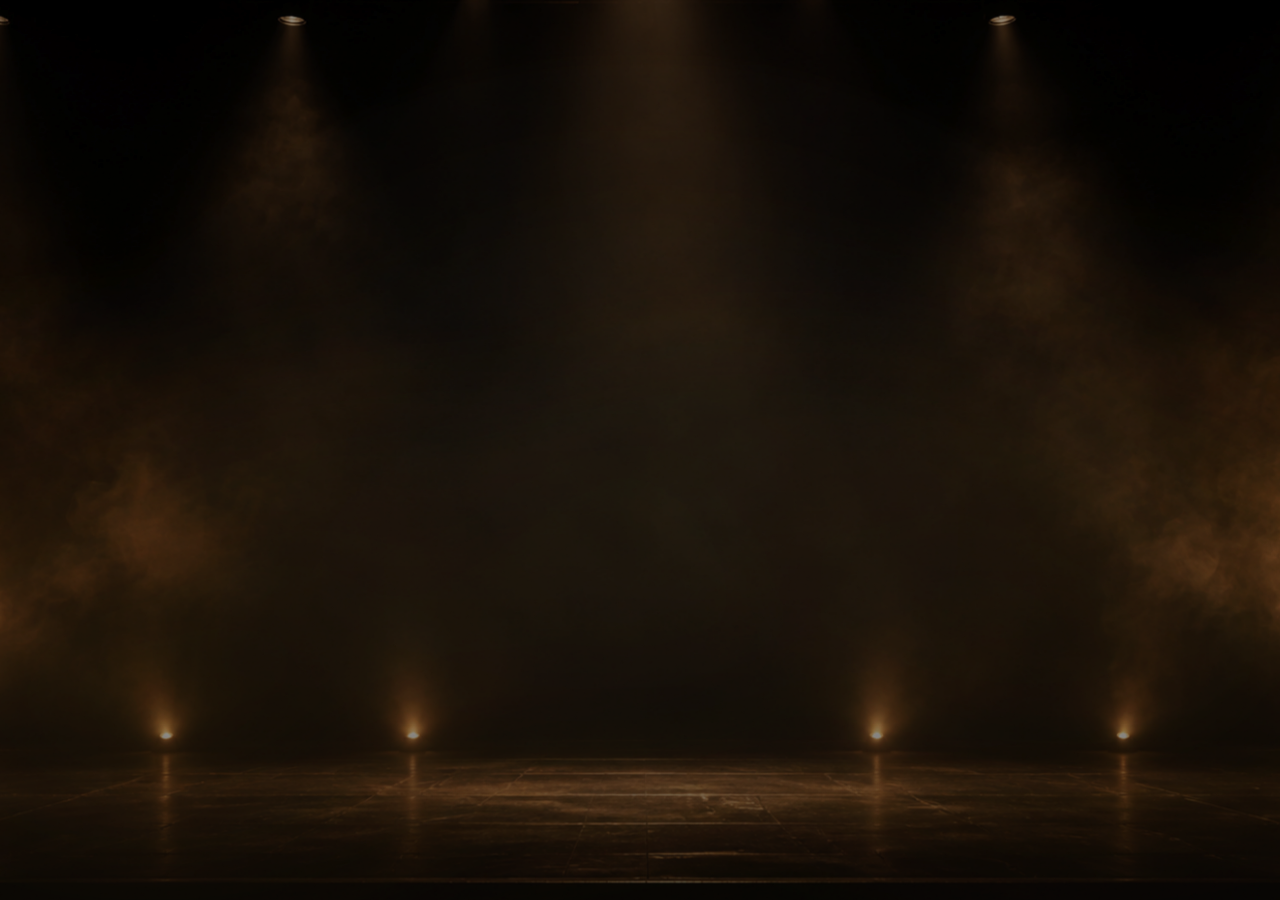
==== commit 7b989705: "Forza update" ====
--- a/index.html
+++ b/index.html
@@ -235,7 +235,7 @@
     <link rel="stylesheet" href="/css/layout.css?v=1.0.0" />
     <link rel="stylesheet" href="/css/storyboard.css?v=1.0.0" />
     <link rel="stylesheet" href="/css/hero.css?v=1.0.1" />
-    <link rel="stylesheet" href="/css/scenes.css?v=1.0.3" />
+    <link rel="stylesheet" href="/css/scenes.css?v=1.0.4" />
     <link rel="stylesheet" href="/css/responsive.css?v=1.0.0" />
   </head>
   <body>
@@ -1009,7 +1009,10 @@
                     </label>
 
                     <label>
-                      Service audio e luci
+                      <span class="quote-label-with-help">
+                        Service audio e luci
+                      </span>
+
                       <select id="serviceOption" required>
                         <option value="">
                           Seleziona disponibilità service
@@ -1427,7 +1430,7 @@
 
     <script src="/js/timing.js?v=1.0.0"></script>
     <script src="/js/config.js?v=1.0.2"></script>
-    <script src="/js/dates.js?v=1.0.2"></script>
+    <script src="/js/dates.js?v=1.0.4"></script>
     <script src="/js/quote-engine.js?v=1.0.0"></script>
     <script src="/js/route-service.js?v=1.0.0"></script>
     <script src="/js/email.js?v=1.0.1"></script>
--- a/css/scenes.css
+++ b/css/scenes.css
@@ -2257,6 +2257,8 @@
   align-items: center;
   gap: 8px;
   width: fit-content;
+  min-height: 18px;
+  line-height: 18px;
 }
 
 .help-tooltip-trigger {
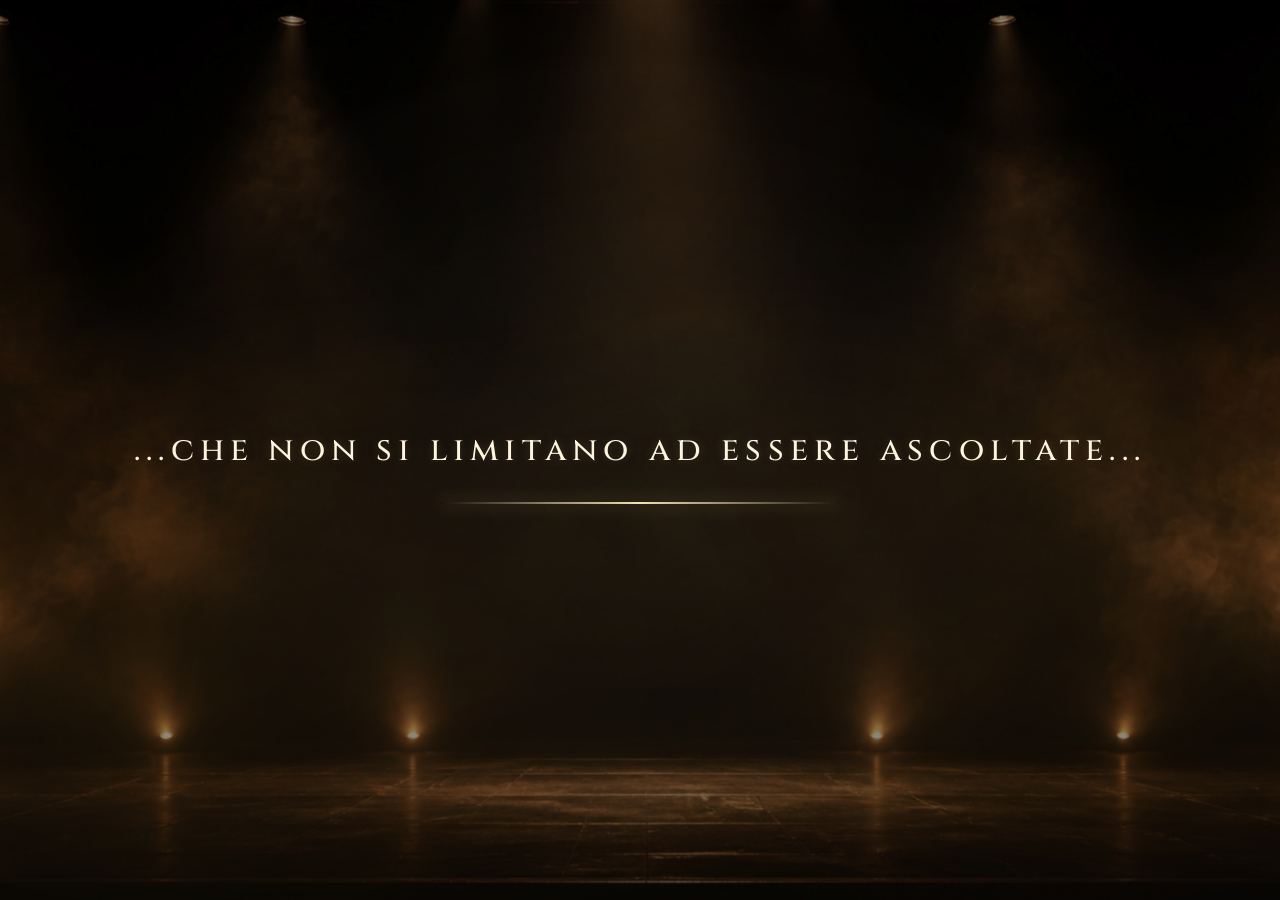
==== commit 729debd0: "Nuove date" ====
--- a/index.html
+++ b/index.html
@@ -1430,7 +1430,7 @@
 
     <script src="/js/timing.js?v=1.0.0"></script>
     <script src="/js/config.js?v=1.0.2"></script>
-    <script src="/js/dates.js?v=1.0.4"></script>
+    <script src="/js/dates.js?v=1.0.5"></script>
     <script src="/js/quote-engine.js?v=1.0.0"></script>
     <script src="/js/route-service.js?v=1.0.0"></script>
     <script src="/js/email.js?v=1.0.1"></script>
